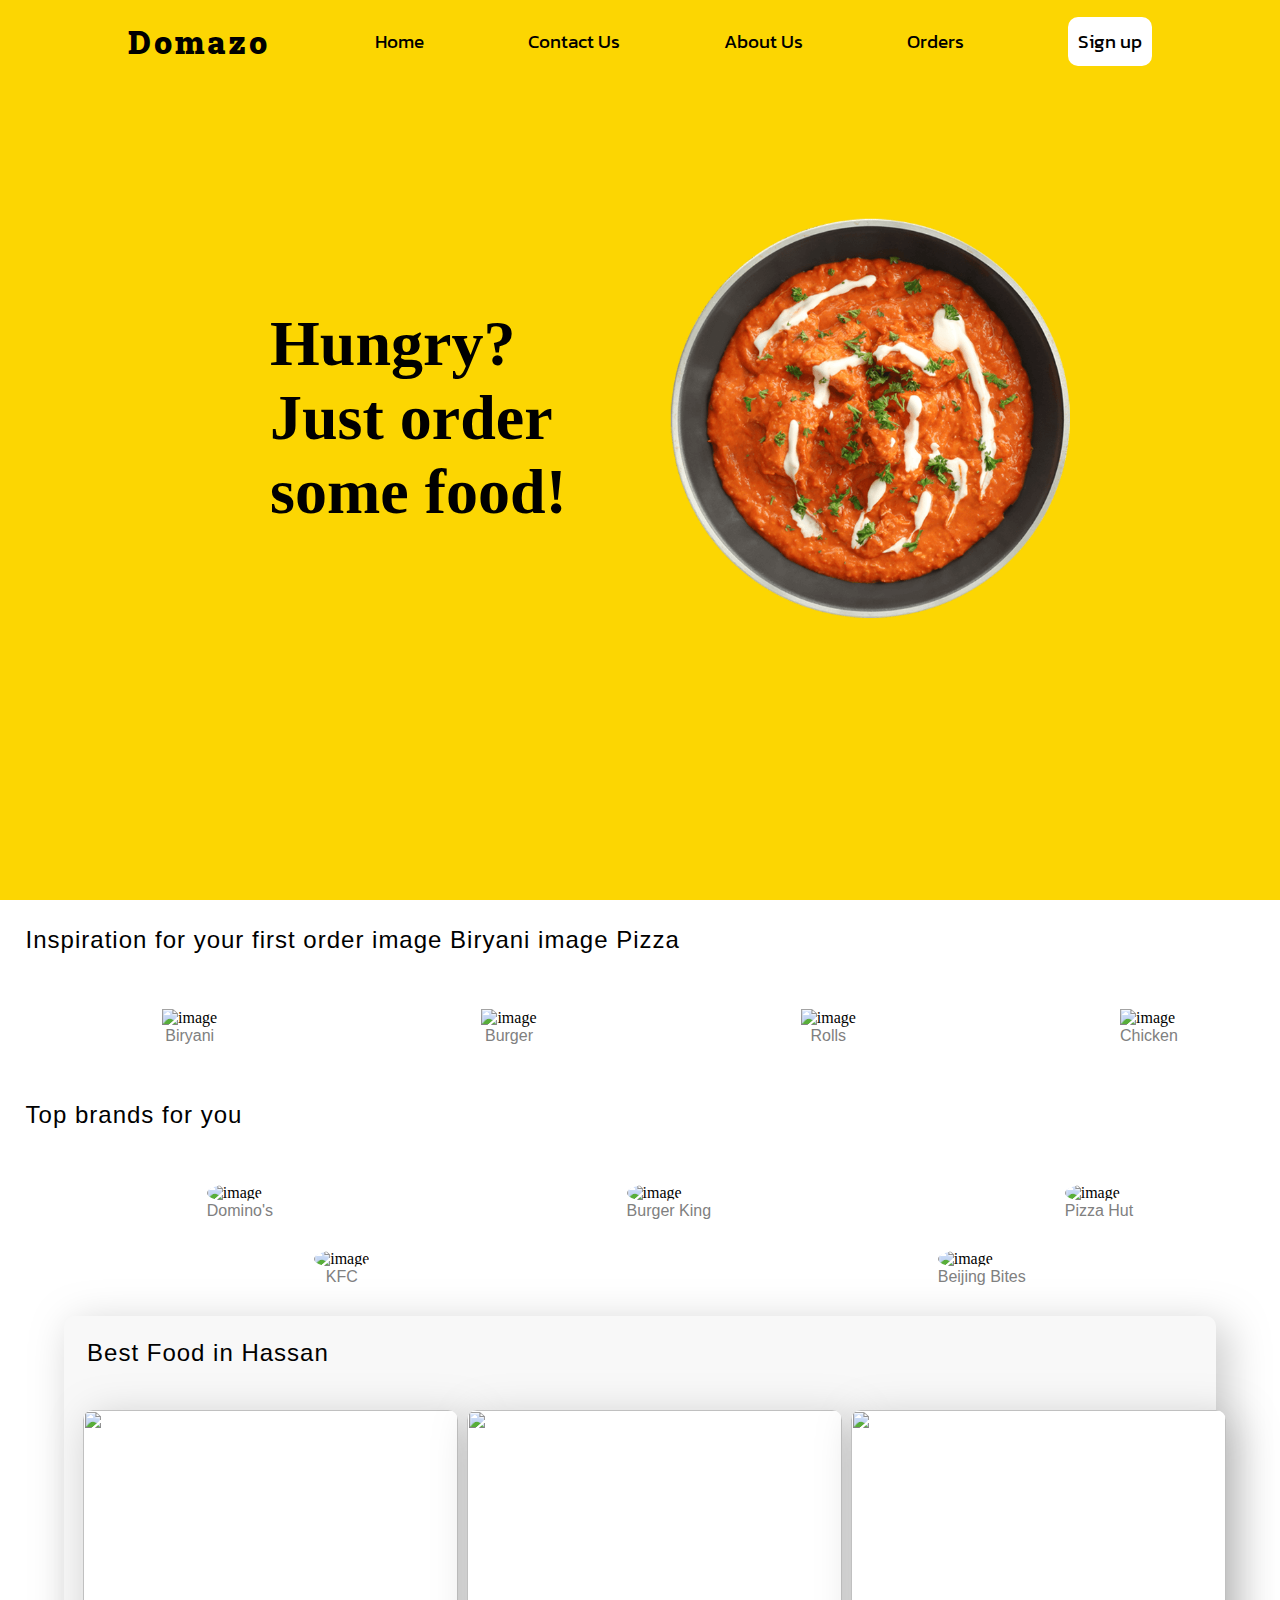
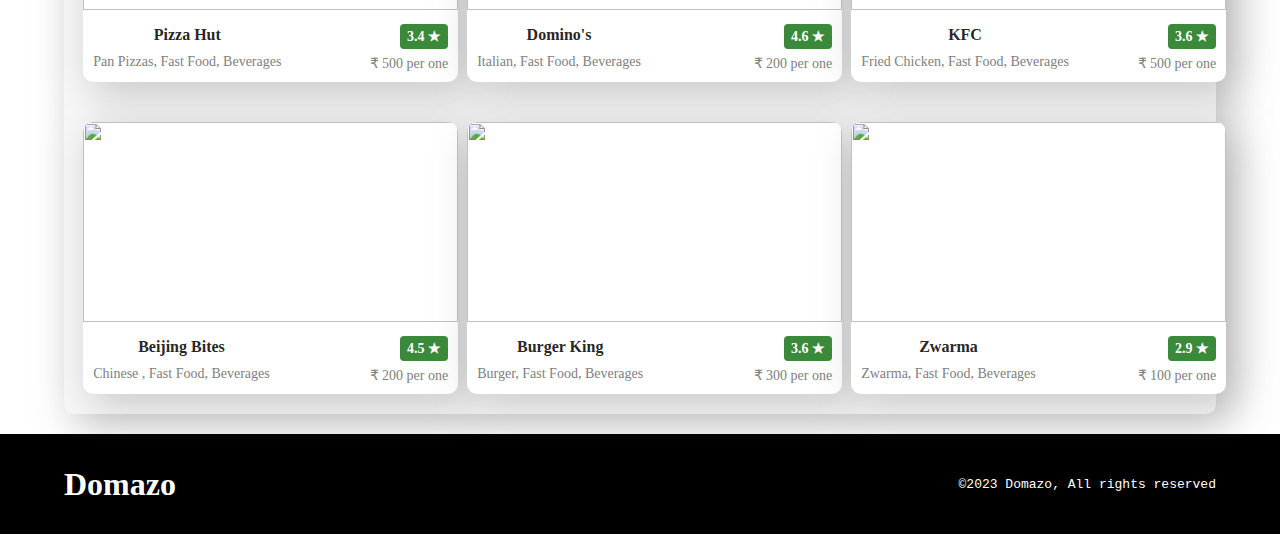
==== index.html @ ec8842e5 "first commit" ====
<!DOCTYPE html>
<html lang="en">
  <head>
    <meta charset="UTF-8" />
    <meta name="viewport" content="width=device-width, initial-scale=1.0" />
    <title>Document</title>
    <link rel="stylesheet" href="styles.css" />
    <link
      rel="stylesheet"
      href="https://cdnjs.cloudflare.com/ajax/libs/font-awesome/6.4.2/css/all.min.css"
      integrity="sha512-z3gLpd7yknf1YoNbCzqRKc4qyor8gaKU1qmn+CShxbuBusANI9QpRohGBreCFkKxLhei6S9CQXFEbbKuqLg0DA=="
      crossorigin="anonymous"
      referrerpolicy="no-referrer"
    />
  </head>

  <body>
    <div class="no-use">
      <header id="home">
        <h1><a href="#home">Domazo</a></h1>
        <nav class="nav">
          <ul>
            <li><a href="#">Home</a></li>
            <li><a href="#">Contact Us</a></li>
            <li><a href="#">About Us</a></li>
            <li><a href="#">Orders</a></li>
            <li><a class="home-singUp" href="./signup.html">Sign up</a></li>
          </ul>
        </nav>
      </header>
      <div class="butter">
        <div class="cover-text"><h1>Hungry? Just order some food!</h1></div>
        <img src="./images/butter.png" alt="" />
      </div>
    </div>
    <!-- -----------------------------foods------------------------- -->

    <div class="food-types-heading">
      <h3>Inspiration for your first order image Biryani image Pizza</h3>
    </div>
    <div class="food-types">
      <!-- ------------------------->
      <div class="food-types-img">
        <img
          alt="image"
          src="https://b.zmtcdn.com/data/dish_images/d19a31d42d5913ff129cafd7cec772f81639737697.png"
        />
        <p class="food-name">Biryani</p>
      </div>
      <!-- ------------------------- -->
      <!-- ------------------------->
      <div class="food-types-img">
        <img
          alt="image"
          src="https://b.zmtcdn.com/data/dish_images/ccb7dc2ba2b054419f805da7f05704471634886169.png"
        />
        <p class="food-name">Burger</p>
      </div>
      <!-- ------------------------- -->
      <!-- ------------------------->
      <div class="food-types-img">
        <img
          alt="image"
          src="https://b.zmtcdn.com/data/dish_images/c2f22c42f7ba90d81440a88449f4e5891634806087.png"
        />
        <p class="food-name">Rolls</p>
      </div>
      <!-- ------------------------- -->
      <!-- ------------------------->
      <div class="food-types-img">
        <img
          alt="image"
          src="https://b.zmtcdn.com/data/dish_images/197987b7ebcd1ee08f8c25ea4e77e20f1634731334.png"
        />
        <p class="food-name">Chicken</p>
      </div>
      <!-- ------------------------- -->
    </div>
    <!-- ------------------------------------------------------ -->
    <!-- ------------------------------------------------------ -->
    <div class="food-types-heading">
      <h3>Top brands for you</h3>
    </div>
    <div class="food-brands">
      <div class="food-brand-types">
        <!-- ------------------------->
        <div class="food-brand-img">
          <img
            alt="image"
            src="https://b.zmtcdn.com/data/brand_creatives/logos/1a985408ca7ad8fd097f2c47db9c5cb6_1611252640.png?output-format=webp"
          />
          <p class="brand">Domino's</p>
        </div>
      </div>
      <div class="food-brand-types">
        <!-- ------------------------->
        <div class="food-brand-img">
          <img
            alt="image"
            src="https://b.zmtcdn.com/data/brand_creatives/logos/6a11fd0f30c9fd9ceaff2f5b21f61d23_1617187803.png?output-format=webp"
          />
          <p class="brand">Burger King</p>
        </div>
      </div>
      <div class="food-brand-types">
        <!-- ------------------------->
        <div class="food-brand-img">
          <img
            alt="image"
            src="https://b.zmtcdn.com/data/brand_creatives/logos/0b29d747e59e3733bd194c73529d36d7_1629461595.png?output-format=webp"
          />
          <p class="brand">Pizza Hut</p>
        </div>
      </div>
    </div>
    <div class="food-brands">
      <div class="food-brand-types">
        <!-- ------------------------->
        <div class="food-brand-img">
          <img
            alt="image"
            src="https://b.zmtcdn.com/data/brand_creatives/logos/80c09d718acddee05a655eb378bb442f_1617875219.png?output-format=webp"
          />
          <p class="brand">KFC</p>
        </div>
      </div>
      <div class="food-brand-types">
        <!-- ------------------------->
        <div class="food-brand-img">
          <img alt="image" src="https://beijingbites.com/image/logo.png" />
          <p class="brand">Beijing Bites</p>
        </div>
      </div>
    </div>
    <!-- ------------------------------------------------------ -->
    <div class="res-cards">
      <div class="res-heading"><h3>Best Food in Hassan</h3></div>
      <div class="res-card">
        <!-- -------------------------------------------- -->
        <div class="cards-container">
          <div class="card">
            <div class="card-media">
              <img
                src="https://b.zmtcdn.com/data/pictures/chains/6/65456/4f4440d6f4e39151f92a850c27ac13f7.jpg?fit=around|300:273&crop=300:273;*,*"
                alt=""
              />
            </div>
            <div class="card-description">
              <div class="about-place">
                <div class="place">
                  <p class="place-name">Pizza Hut</p>
                  <p class="place-speciality">
                    Pan Pizzas, Fast Food, Beverages
                  </p>
                </div>
                <div class="place-review">
                  <p class="rating">3.4 ★</p>
                  <p class="per-person">₹ 500 per one</p>
                </div>
              </div>
            </div>
          </div>
        </div>
        <!-- -------------------------------------------- -->
        <!-- -------------------------------------------- -->
        <div class="cards-container">
          <div class="card">
            <div class="card-media">
              <img
                src="https://images.unsplash.com/photo-1615719413546-198b25453f85?crop=entropy&cs=srgb&fm=jpg&ixid=MnwxNDU4OXwwfDF8cmFuZG9tfHx8fHx8fHx8MTYzMDQwMjkwNA&ixlib=rb-1.2.1&q=85"
                alt=""
              />
            </div>
            <div class="card-description">
              <div class="about-place">
                <div class="place">
                  <p class="place-name">Domino's</p>
                  <p class="place-speciality">Italian, Fast Food, Beverages</p>
                </div>
                <div class="place-review">
                  <p class="rating">4.6 ★</p>
                  <p class="per-person">₹ 200 per one</p>
                </div>
              </div>
            </div>
          </div>
        </div>
        <!-- -------------------------------------------- -->
        <!-- -------------------------------------------- -->
        <div class="cards-container">
          <div class="card">
            <div class="card-media">
              <img
                src="https://b.zmtcdn.com/data/pictures/chains/9/65279/52b42b0206d1989d5e89c0b854fa8183_featured_v2.jpg?fit=around|771.75:416.25&crop=771.75:416.25;*,*"
                alt=""
              />
            </div>
            <div class="card-description">
              <div class="about-place">
                <div class="place">
                  <p class="place-name">KFC</p>
                  <p class="place-speciality">
                    Fried Chicken, Fast Food, Beverages
                  </p>
                </div>
                <div class="place-review">
                  <p class="rating">3.6 ★</p>
                  <p class="per-person">₹ 500 per one</p>
                </div>
              </div>
            </div>
          </div>
        </div>
        <!-- -------------------------------------------- -->
        <!-- -------------------------------------------- -->
        <div class="cards-container">
          <div class="card">
            <div class="card-media">
              <img
                src="https://beijingbites.com/Old%20Websote%20images/Old%20Websote%20images/beijing_bites_fe1_PRAWNS_NOODLES.jpg"
                alt=""
              />
            </div>
            <div class="card-description">
              <div class="about-place">
                <div class="place">
                  <p class="place-name">Beijing Bites</p>
                  <p class="place-speciality">Chinese , Fast Food, Beverages</p>
                </div>
                <div class="place-review">
                  <p class="rating">4.5 ★</p>
                  <p class="per-person">₹ 200 per one</p>
                </div>
              </div>
            </div>
          </div>
        </div>
        <!-- -------------------------------------------- -->
        <!-- -------------------------------------------- -->
        <div class="cards-container">
          <div class="card">
            <div class="card-media">
              <img
                src="https://b.zmtcdn.com/data/pictures/chains/0/18225860/7c8d1e6d9612e5bee0d54a39188e95a4.jpg?fit=around|771.75:416.25&crop=771.75:416.25;*,*"
                alt=""
              />
            </div>
            <div class="card-description">
              <div class="about-place">
                <div class="place">
                  <p class="place-name">Burger King</p>
                  <p class="place-speciality">Burger, Fast Food, Beverages</p>
                </div>
                <div class="place-review">
                  <p class="rating">3.6 ★</p>
                  <p class="per-person">₹ 300 per one</p>
                </div>
              </div>
            </div>
          </div>
        </div>
        <!-- -------------------------------------------- -->
        <!-- -------------------------------------------- -->
        <div class="cards-container">
          <div class="card">
            <div class="card-media">
              <img
                src="https://b.zmtcdn.com/data/pictures/chains/3/18528753/ff00d1f16f23bdf6e0378bec29da7573_o2_featured_v2.jpg"
                alt=""
              />
            </div>
            <div class="card-description">
              <div class="about-place">
                <div class="place">
                  <p class="place-name">Zwarma</p>
                  <p class="place-speciality">Zwarma, Fast Food, Beverages</p>
                </div>
                <div class="place-review">
                  <p class="rating">2.9 ★</p>
                  <p class="per-person">₹ 100 per one</p>
                </div>
              </div>
            </div>
          </div>
        </div>
        <!-- -------------------------------------------- -->
      </div>
    </div>
    <footer>
      <h1><a href="#home">Domazo</a></h1>

      <ul class="social-media">
        <li>
          <a href="#" target="_blank" rel="noopener noreferrer"
            ><i class="fa-brands fa-instagram"></i
          ></a>
        </li>
        <li>
          <a href="#" target="_blank" rel="noopener noreferrer"
            ><i class="fa-brands fa-facebook"></i
          ></a>
        </li>
        <li>
          <a href="#" target="_blank" rel="noopener noreferrer"
            ><i class="fa-brands fa-x-twitter"></i
          ></a>
        </li>
      </ul>
      <pre>©2023 Domazo, All rights reserved</pre>
    </footer>
  </body>
</html>
---- styles.css ----
@import url("https://fonts.googleapis.com/css2?family=Kanit:wght@300&family=Roboto+Slab:wght@600&display=swap");

* {
  margin: 0px;
  list-style: none;
  padding: 0px;
}
body {
  overflow-x: hidden;
}
a {
  text-decoration: none;
  color: inherit;
}
.no-use {
  background-color: #fcd602;
  height: 100vh;
}

header {
  display: flex;
  justify-content: space-between;
  align-items: center;
  padding: 20px 10%;
}
nav li {
  display: inline-block;
  align-items: center;
}
nav li a {
  margin-left: 100px;
  font-size: 1.2rem;
  font-family: "Kanit", sans-serif;
}
header h1 a {
  font-family: "Roboto Slab", serif;
  font-size: 2rem;
  letter-spacing: 3px;
  font-weight: 900;
}
.home-singUp {
  background-color: white;
  padding: 10px;
  border-radius: 10px;
}
.nav a:hover {
  color: #f67a1f;
}

.butter {
  display: flex;
  justify-content: center;
  align-items: center;
  margin-top: 15vh;
  margin-left: 30vh;
  height: fit-content;
  width: fit-content;
}
.butter img {
  margin-left: 10%;
  height: 400px;
  width: 400px;
}

.cover-text {
  width: 400px;
}
.cover-text h1 {
  font-size: 4rem;
}

footer {
  display: flex;
  width: 100%;
  height: 100px;
  background-color: black;
  color: white;
  justify-content: space-between;
  align-items: center;
  padding: 20px 5%;
  box-sizing: border-box;
}

.social-media li {
  display: inline-block;
  margin-left: 50px;
  font-size: 1.5rem;
}
/* --restaurant-------------------------- */

.cards-container {
  width: 30%;
  margin: 20px auto;
}
.res-cards {
  background-color: #f8f8f8;
  height: auto;
  width: 90%;
  margin: auto;
  box-shadow: 10px 10px 40px 2px rgba(128, 128, 128, 0.4);
  border-radius: 10px;
}
.res-card {
  display: flex;
  flex-wrap: wrap;
  margin-bottom: 20px;
}
.card {
  background: #fff;
  box-shadow: 10px 10px 40px 2px rgba(128, 128, 128, 0.4);
  display: inline-block;
  width: 375px;
  border-radius: 10px;
}
.card-media img {
  height: 200px;
  width: 100%;
  object-fit: cover;
  border-radius: 10px 10px 0 0;
}

.card-description {
  padding: 10px;
}

.about-place {
  display: flex;
  justify-content: space-between;
  align-items: center;
}

.place-name {
  font-weight: 600;
  padding-bottom: 10px;
  color: rgba(0, 0, 0, 0.87);
}

.place-speciality,
.per-person {
  font-size: 14px;
  color: grey;
}

.rating {
  font-size: 14px;
  line-height: 1.5;
  font-family: "Segoe UI", Tahoma;
  border-radius: 4px;
  background: #0a6d0acc;
  color: #fff;
  font-weight: 700;
  text-align: center;
  padding: 2px 0;
  margin: 0 0 6px 30px;
}

.food-types-heading h3,
.res-heading h3,
.food-brand h3 {
  font-family: Okra, Helvetica, sans-serif;
  font-weight: 500;
  letter-spacing: 1px;
  font-size: 1.5rem;
  padding: 2%;
}

.food-types {
  height: auto;
  width: 100%;
  display: flex;
  margin: 30px;
  justify-content: space-around;
}
.food-types-img img {
  width: 150px;
  height: 150px;
}
.food-name {
  text-align: center;
  font-family: Okra, Helvetica, sans-serif;
  font-weight: 500;
  color: grey;
}
/* brands */
.food-brands {
  height: auto;
  width: 100%;
  display: flex;
  margin: 30px;
  justify-content: space-around;
}
.food-brand-img img {
  width: 150px;
  height: 150px;
  border-radius: 100%;
}
.brand {
  text-align: center;
  font-family: Okra, Helvetica, sans-serif;
  font-weight: 500;
  color: grey;
}

.log-bg-img {
  height: 100vh;
  background: url("https://images.unsplash.com/photo-1490818387583-1baba5e638af?q=80&w=1632&auto=format&fit=crop&ixlib=rb-4.0.3&ixid=M3wxMjA3fDB8MHxwaG90by1wYWdlfHx8fGVufDB8fHx8fA%3D%3D");
  background-repeat: no-repeat;
  background-size: cover;
  background-position: center;
}
.sign-bg-img {
  height: 100vh;
  background: url("https://images.unsplash.com/photo-1494859802809-d069c3b71a8a?q=80&w=1740&auto=format&fit=crop&ixlib=rb-4.0.3&ixid=M3wxMjA3fDB8MHxwaG90by1wYWdlfHx8fGVufDB8fHx8fA%3D%3D");
  background-repeat: no-repeat;
  background-size: cover;
  background-position: center;
}

.wrapper {
  height: 100vh;
  display: flex;
  justify-content: center;
  align-items: center;
}
.outside-sign-form form {
  height: 600px;
  width: 500px;
  display: flex;
  flex-direction: column;
  align-items: center;
  background-color: #a9ce05;
  padding: 30px;
  border-radius: 20px;
  position: absolute;
  top: 7%;
  left: 10%;
}
.outside-form form {
  height: 500px;
  width: 500px;
  display: flex;
  flex-direction: column;
  align-items: center;
  background-color: #fbcc8a;
  padding: 30px;
  border-radius: 20px;
  position: absolute;
  top: 15%;
  right: 15%;
}
.inside-form h3 {
  text-align: center;
}

.outside-form * {
  padding: 15px;
  border: 0;
  border-radius: 5px;
}
.outside-sign-form * {
  padding: 12px;
  border: 0;
  border-radius: 5px;
}

.inside-form .input-name,
.input-pass {
  width: 100%;
}

.input-box label {
  padding: 0px;
}
.agree {
  display: flex;
  align-items: center;
  width: 80%;
  justify-content: flex-start;
  padding-left: 20px;
  padding-top: 1px;
}

.log-in {
  background-color: #f67f9d;
  font-size: 1.1rem;
}
.sign-in {
  background-color: #c2337d;
  font-size: 1.1rem;
}
.btn {
  text-align: center;
  margin-left: 20px;
}
p {
  text-align: center;
  font-size: 1rem;
}
.have-acc a {
  padding: 0px;
  color: #ffe62c;
}
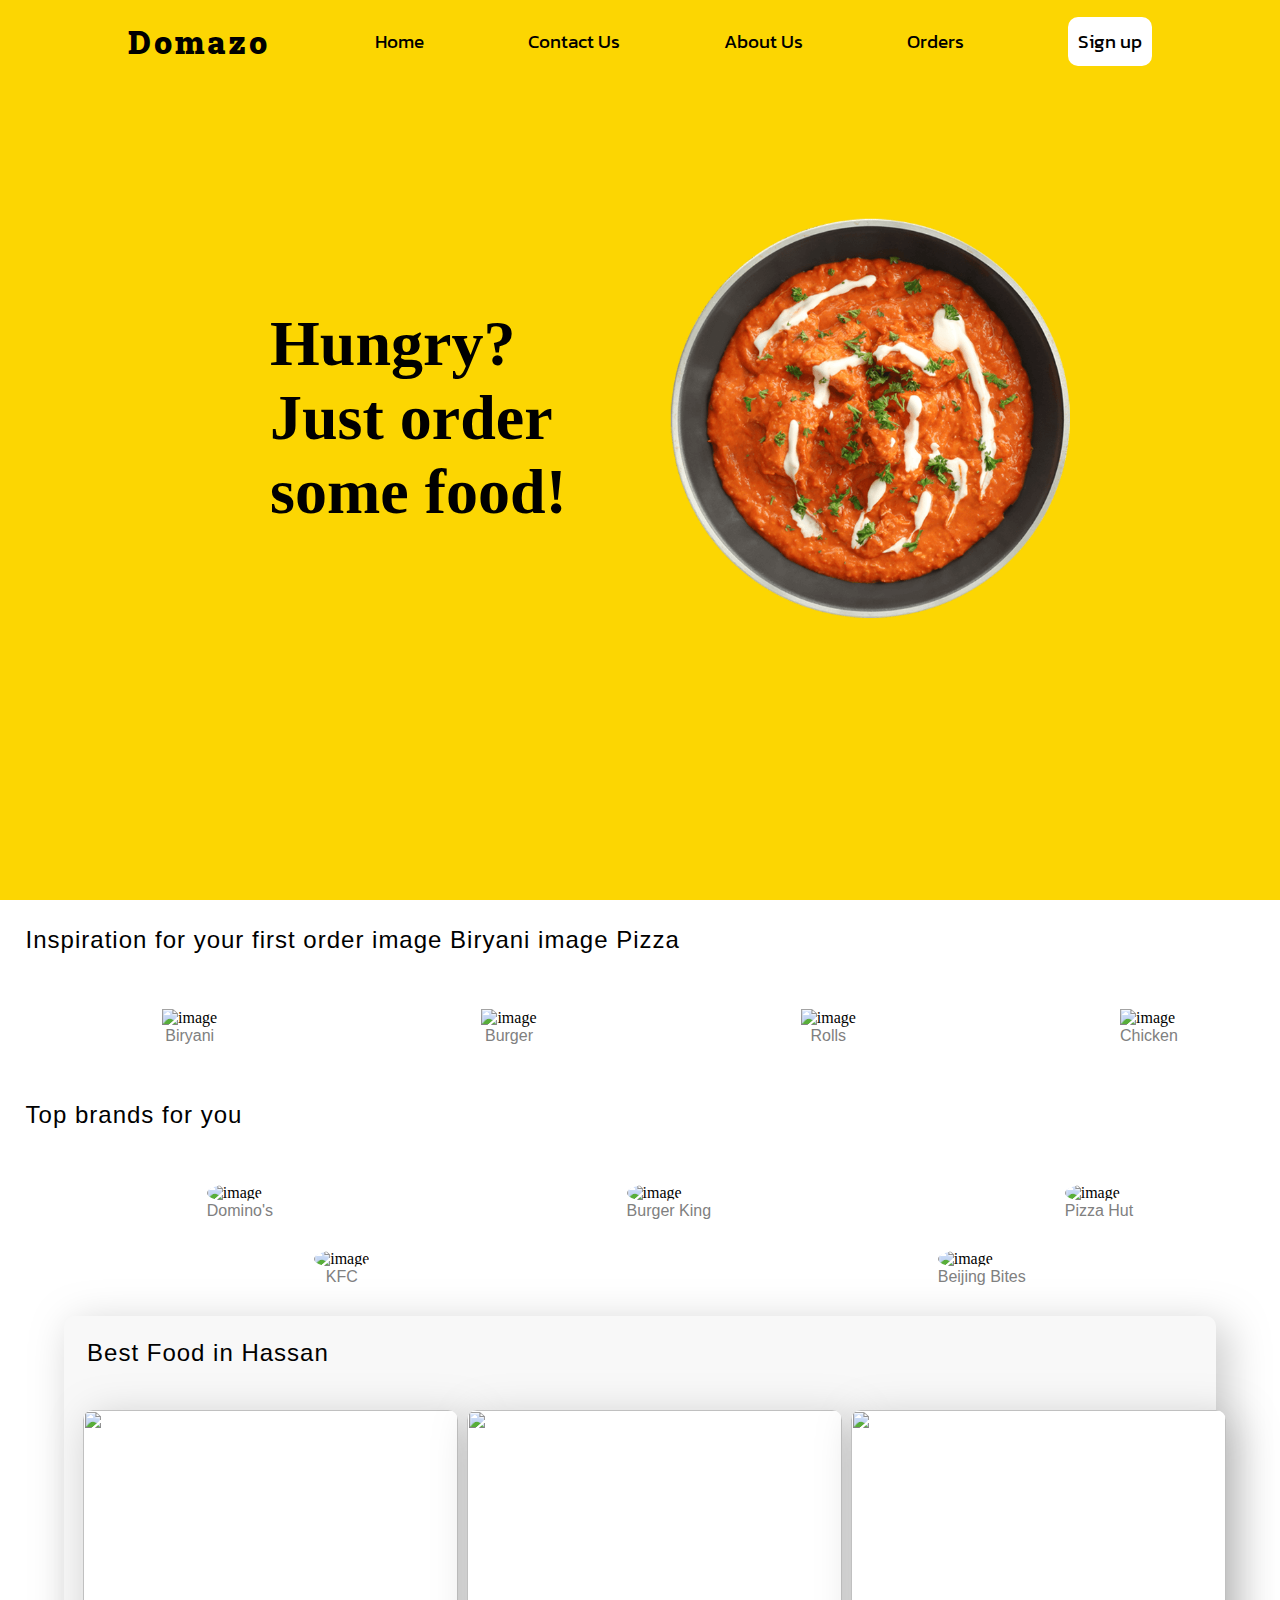
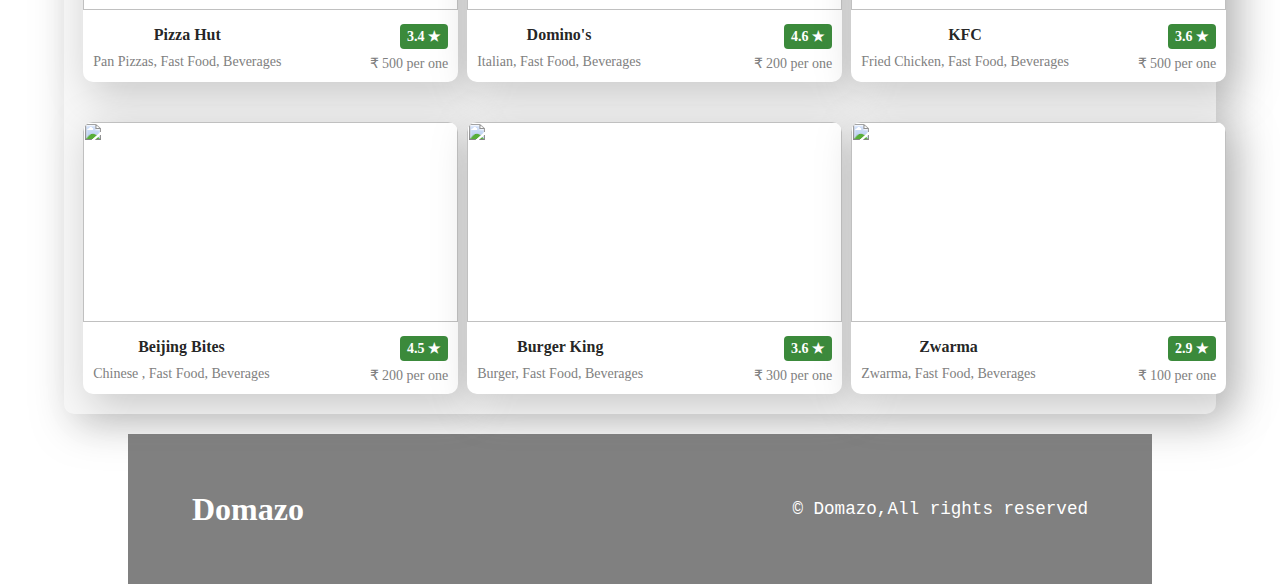
==== commit 0ae58e0e: "." ====
--- a/index.html
+++ b/index.html
@@ -306,7 +306,7 @@
           ></a>
         </li>
       </ul>
-      <pre>©2023 Domazo, All rights reserved</pre>
+      <pre>© Domazo,All rights reserved</pre>
     </footer>
   </body>
 </html>
--- a/styles.css
+++ b/styles.css
@@ -71,16 +71,19 @@
 
 footer {
   display: flex;
-  width: 100%;
-  height: 100px;
-  background-color: black;
+  width: 80%;
+  height: 150px;
+  background-color: gray;
   color: white;
   justify-content: space-between;
   align-items: center;
   padding: 20px 5%;
   box-sizing: border-box;
-}
-
+  margin: auto;
+}
+pre {
+  font-size: 1.1rem;
+}
 .social-media li {
   display: inline-block;
   margin-left: 50px;
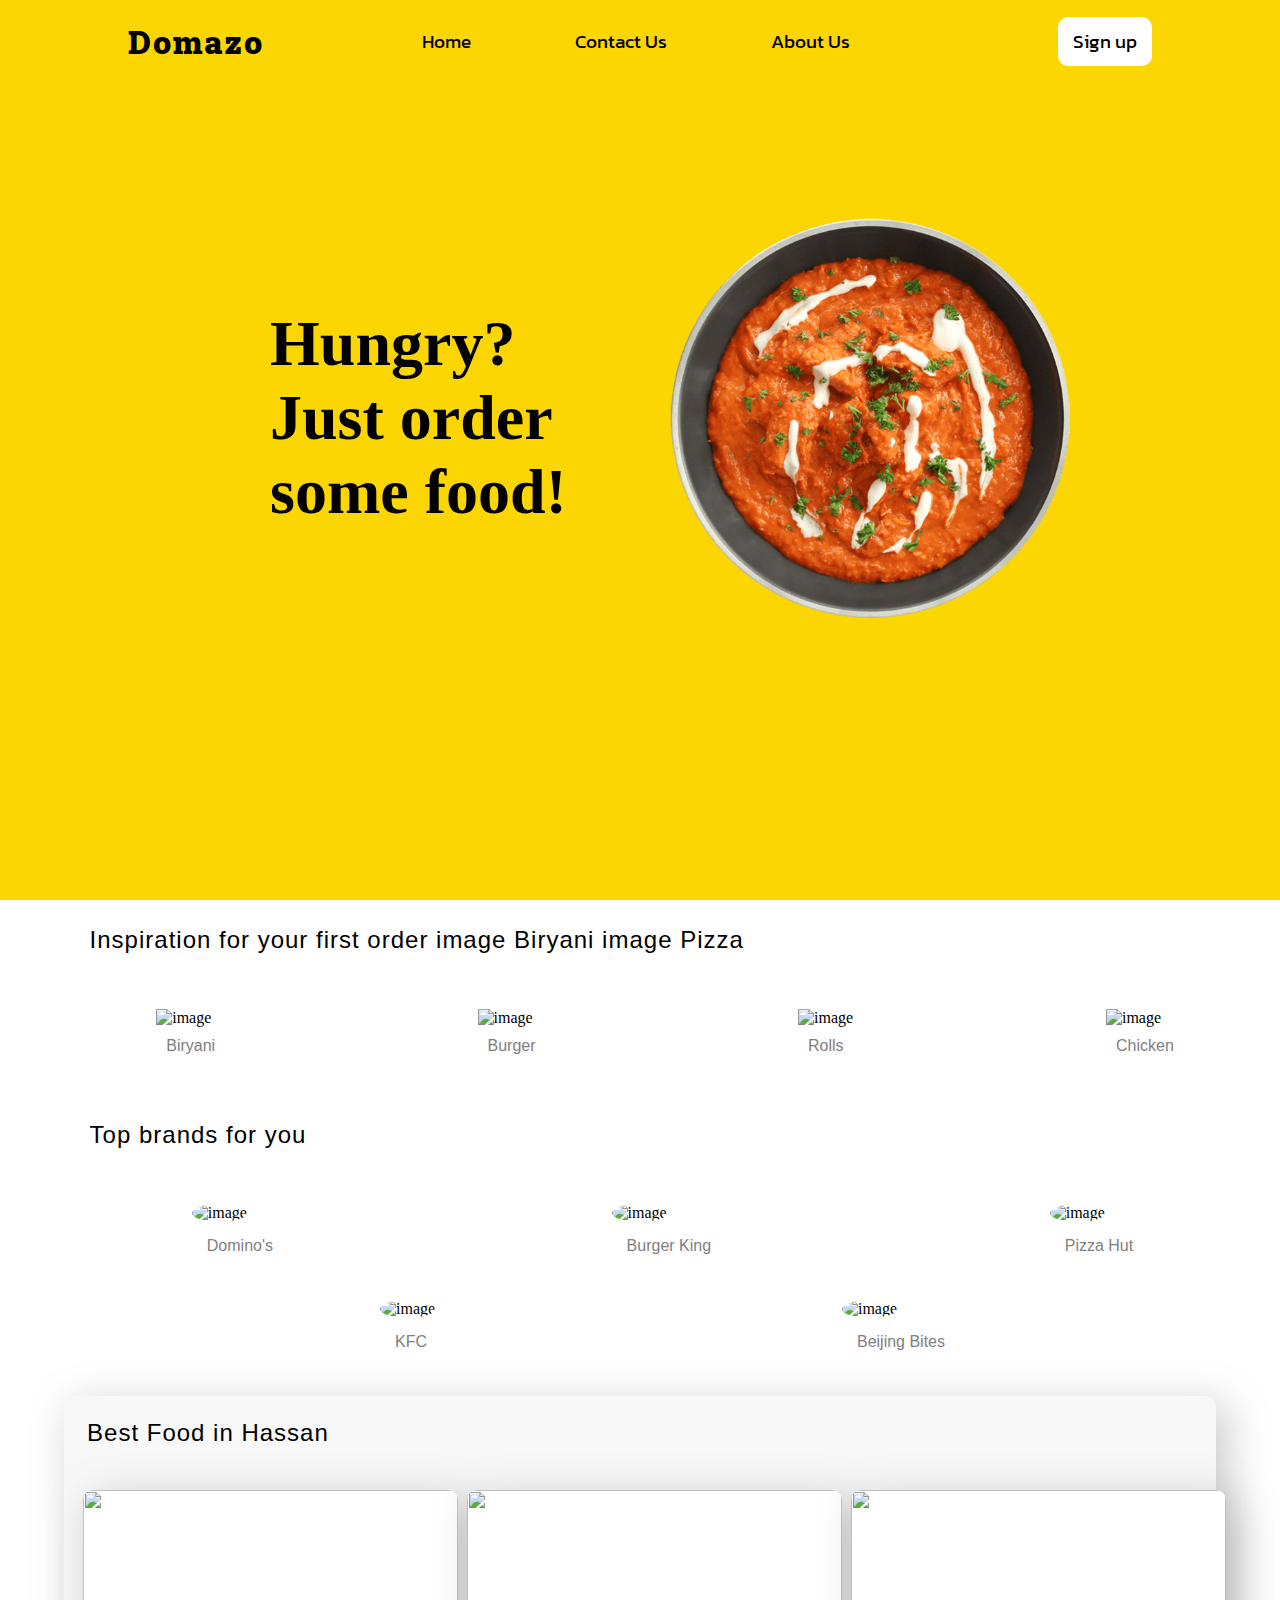
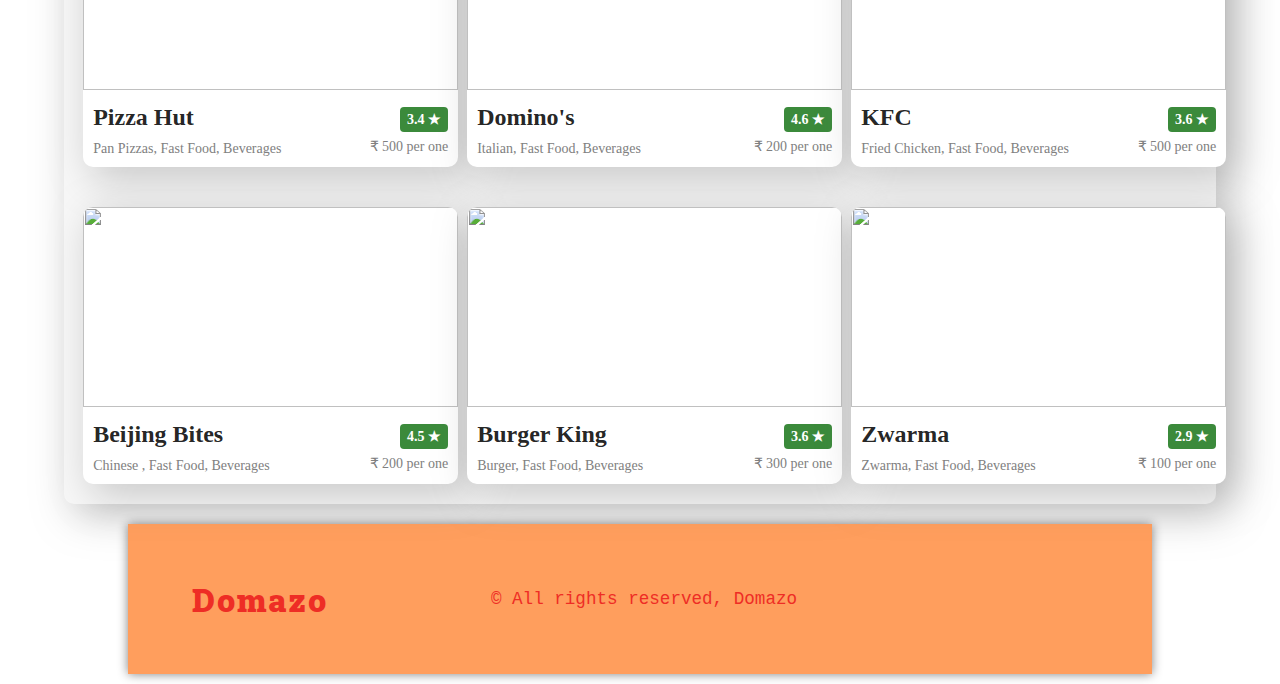
==== commit 162251a1: "." ====
--- a/index.html
+++ b/index.html
@@ -23,7 +23,14 @@
             <li><a href="#">Home</a></li>
             <li><a href="#">Contact Us</a></li>
             <li><a href="#">About Us</a></li>
-            <li><a href="#">Orders</a></li>
+            <li>
+              <a href="#"
+                ><i
+                  class="fa-solid fa-cart-shopping fa-bounce"
+                  style="color: #000000"
+                ></i
+              ></a>
+            </li>
             <li><a class="home-singUp" href="./signup.html">Sign up</a></li>
           </ul>
         </nav>
@@ -85,50 +92,60 @@
       <div class="food-brand-types">
         <!-- ------------------------->
         <div class="food-brand-img">
-          <img
-            alt="image"
-            src="https://b.zmtcdn.com/data/brand_creatives/logos/1a985408ca7ad8fd097f2c47db9c5cb6_1611252640.png?output-format=webp"
-          />
-          <p class="brand">Domino's</p>
+          <a href="https://www.dominos.co.in/" target="_blank">
+            <img
+              alt="image"
+              src="https://b.zmtcdn.com/data/brand_creatives/logos/1a985408ca7ad8fd097f2c47db9c5cb6_1611252640.png?output-format=webp"
+            />
+            <p class="brand">Domino's</p></a
+          >
         </div>
       </div>
       <div class="food-brand-types">
         <!-- ------------------------->
         <div class="food-brand-img">
-          <img
-            alt="image"
-            src="https://b.zmtcdn.com/data/brand_creatives/logos/6a11fd0f30c9fd9ceaff2f5b21f61d23_1617187803.png?output-format=webp"
-          />
-          <p class="brand">Burger King</p>
+          <a href="https://www.burgerking.in/" target="_blank">
+            <img
+              alt="image"
+              src="https://b.zmtcdn.com/data/brand_creatives/logos/6a11fd0f30c9fd9ceaff2f5b21f61d23_1617187803.png?output-format=webp"
+            />
+            <p class="brand">Burger King</p></a
+          >
         </div>
       </div>
       <div class="food-brand-types">
         <!-- ------------------------->
         <div class="food-brand-img">
-          <img
-            alt="image"
-            src="https://b.zmtcdn.com/data/brand_creatives/logos/0b29d747e59e3733bd194c73529d36d7_1629461595.png?output-format=webp"
-          />
-          <p class="brand">Pizza Hut</p>
+          <a href="https://www.pizzahut.co.in/" target="_blank">
+            <img
+              alt="image"
+              src="https://b.zmtcdn.com/data/brand_creatives/logos/0b29d747e59e3733bd194c73529d36d7_1629461595.png?output-format=webp"
+            />
+            <p class="brand">Pizza Hut</p></a
+          >
         </div>
       </div>
     </div>
     <div class="food-brands">
       <div class="food-brand-types">
         <!-- ------------------------->
-        <div class="food-brand-img">
-          <img
-            alt="image"
-            src="https://b.zmtcdn.com/data/brand_creatives/logos/80c09d718acddee05a655eb378bb442f_1617875219.png?output-format=webp"
-          />
-          <p class="brand">KFC</p>
-        </div>
-      </div>
-      <div class="food-brand-types">
-        <!-- ------------------------->
-        <div class="food-brand-img">
-          <img alt="image" src="https://beijingbites.com/image/logo.png" />
-          <p class="brand">Beijing Bites</p>
+        <div class="food-brand-img" style="margin-left: 150px">
+          <a href="https://online.kfc.co.in/" target="_blank">
+            <img
+              alt="image"
+              src="https://b.zmtcdn.com/data/brand_creatives/logos/80c09d718acddee05a655eb378bb442f_1617875219.png?output-format=webp"
+            />
+            <p class="brand">KFC</p></a
+          >
+        </div>
+      </div>
+      <div class="food-brand-types">
+        <!-- ------------------------->
+        <div class="food-brand-img" style="margin-right: 150px">
+          <a href="https://beijingbites.com/" target="_blank">
+            <img alt="image" src="https://beijingbites.com/image/logo.png" />
+            <p class="brand">Beijing Bites</p></a
+          >
         </div>
       </div>
     </div>
@@ -287,7 +304,8 @@
       </div>
     </div>
     <footer>
-      <h1><a href="#home">Domazo</a></h1>
+      <h1 class="footer-logo"><a href="#home">Domazo</a></h1>
+      <pre>© All rights reserved, Domazo</pre>
 
       <ul class="social-media">
         <li>
@@ -306,7 +324,6 @@
           ></a>
         </li>
       </ul>
-      <pre>© Domazo,All rights reserved</pre>
     </footer>
   </body>
 </html>
--- a/styles.css
+++ b/styles.css
@@ -35,13 +35,17 @@
 header h1 a {
   font-family: "Roboto Slab", serif;
   font-size: 2rem;
-  letter-spacing: 3px;
+  letter-spacing: 2px;
   font-weight: 900;
 }
+
 .home-singUp {
   background-color: white;
-  padding: 10px;
+  padding: 10px 15px;
   border-radius: 10px;
+}
+.home-singUp:hover {
+  box-shadow: 5px 5px 10px grey;
 }
 .nav a:hover {
   color: #f67a1f;
@@ -60,8 +64,17 @@
   margin-left: 10%;
   height: 400px;
   width: 400px;
-}
-
+  animation: spin 40s linear infinite;
+}
+
+@keyframes spin {
+  0% {
+    transform: rotate(0deg);
+  }
+  100% {
+    transform: rotate(360deg);
+  }
+}
 .cover-text {
   width: 400px;
 }
@@ -73,20 +86,30 @@
   display: flex;
   width: 80%;
   height: 150px;
-  background-color: gray;
-  color: white;
+  background-color: #ff9e5d;
   justify-content: space-between;
   align-items: center;
   padding: 20px 5%;
   box-sizing: border-box;
-  margin: auto;
+  margin: 10px auto;
+
+  color: #ee2d25;
+  box-shadow: 0px 0px 10px grey;
+}
+.footer-logo {
+  font-family: "Roboto Slab", serif;
+  font-size: 2rem;
+  letter-spacing: 2px;
+  font-weight: 900;
 }
 pre {
   font-size: 1.1rem;
 }
+
 .social-media li {
   display: inline-block;
-  margin-left: 50px;
+  /* margin-left: 50px; */
+  padding: 20px;
   font-size: 1.5rem;
 }
 /* --restaurant-------------------------- */
@@ -95,6 +118,14 @@
   width: 30%;
   margin: 20px auto;
 }
+
+.res-cards:hover {
+  box-shadow: 0px 0px 20px grey;
+}
+.card:hover {
+  box-shadow: 10px 10px 10px 2px grey;
+}
+
 .res-cards {
   background-color: #f8f8f8;
   height: auto;
@@ -133,6 +164,7 @@
 }
 
 .place-name {
+  font-size: 1.5rem;
   font-weight: 600;
   padding-bottom: 10px;
   color: rgba(0, 0, 0, 0.87);
@@ -156,6 +188,10 @@
   padding: 2px 0;
   margin: 0 0 6px 30px;
 }
+.food-types-heading h3,
+.food-brand h3 {
+  margin: 0px 5%;
+}
 
 .food-types-heading h3,
 .res-heading h3,
@@ -174,6 +210,7 @@
   margin: 30px;
   justify-content: space-around;
 }
+
 .food-types-img img {
   width: 150px;
   height: 150px;
@@ -183,6 +220,7 @@
   font-family: Okra, Helvetica, sans-serif;
   font-weight: 500;
   color: grey;
+  padding: 10px;
 }
 /* brands */
 .food-brands {
@@ -202,6 +240,7 @@
   font-family: Okra, Helvetica, sans-serif;
   font-weight: 500;
   color: grey;
+  padding: 15px;
 }
 
 .log-bg-img {
@@ -219,12 +258,6 @@
   background-position: center;
 }
 
-.wrapper {
-  height: 100vh;
-  display: flex;
-  justify-content: center;
-  align-items: center;
-}
 .outside-sign-form form {
   height: 600px;
   width: 500px;
@@ -235,7 +268,7 @@
   padding: 30px;
   border-radius: 20px;
   position: absolute;
-  top: 7%;
+  top: 3%;
   left: 10%;
 }
 .outside-form form {
@@ -248,7 +281,7 @@
   padding: 30px;
   border-radius: 20px;
   position: absolute;
-  top: 15%;
+  top: 10%;
   right: 15%;
 }
 .inside-form h3 {
@@ -293,13 +326,22 @@
 }
 .btn {
   text-align: center;
-  margin-left: 20px;
-}
-p {
+}
+.have-acc {
+  text-align: center;
+  font-size: 1rem;
+}
+.dont-acc {
   text-align: center;
   font-size: 1rem;
 }
 .have-acc a {
   padding: 0px;
   color: #ffe62c;
-}
+  font-weight: bold;
+}
+.dont-acc a {
+  padding: 0px;
+  color: rgb(254, 61, 54);
+  font-weight: bold;
+}
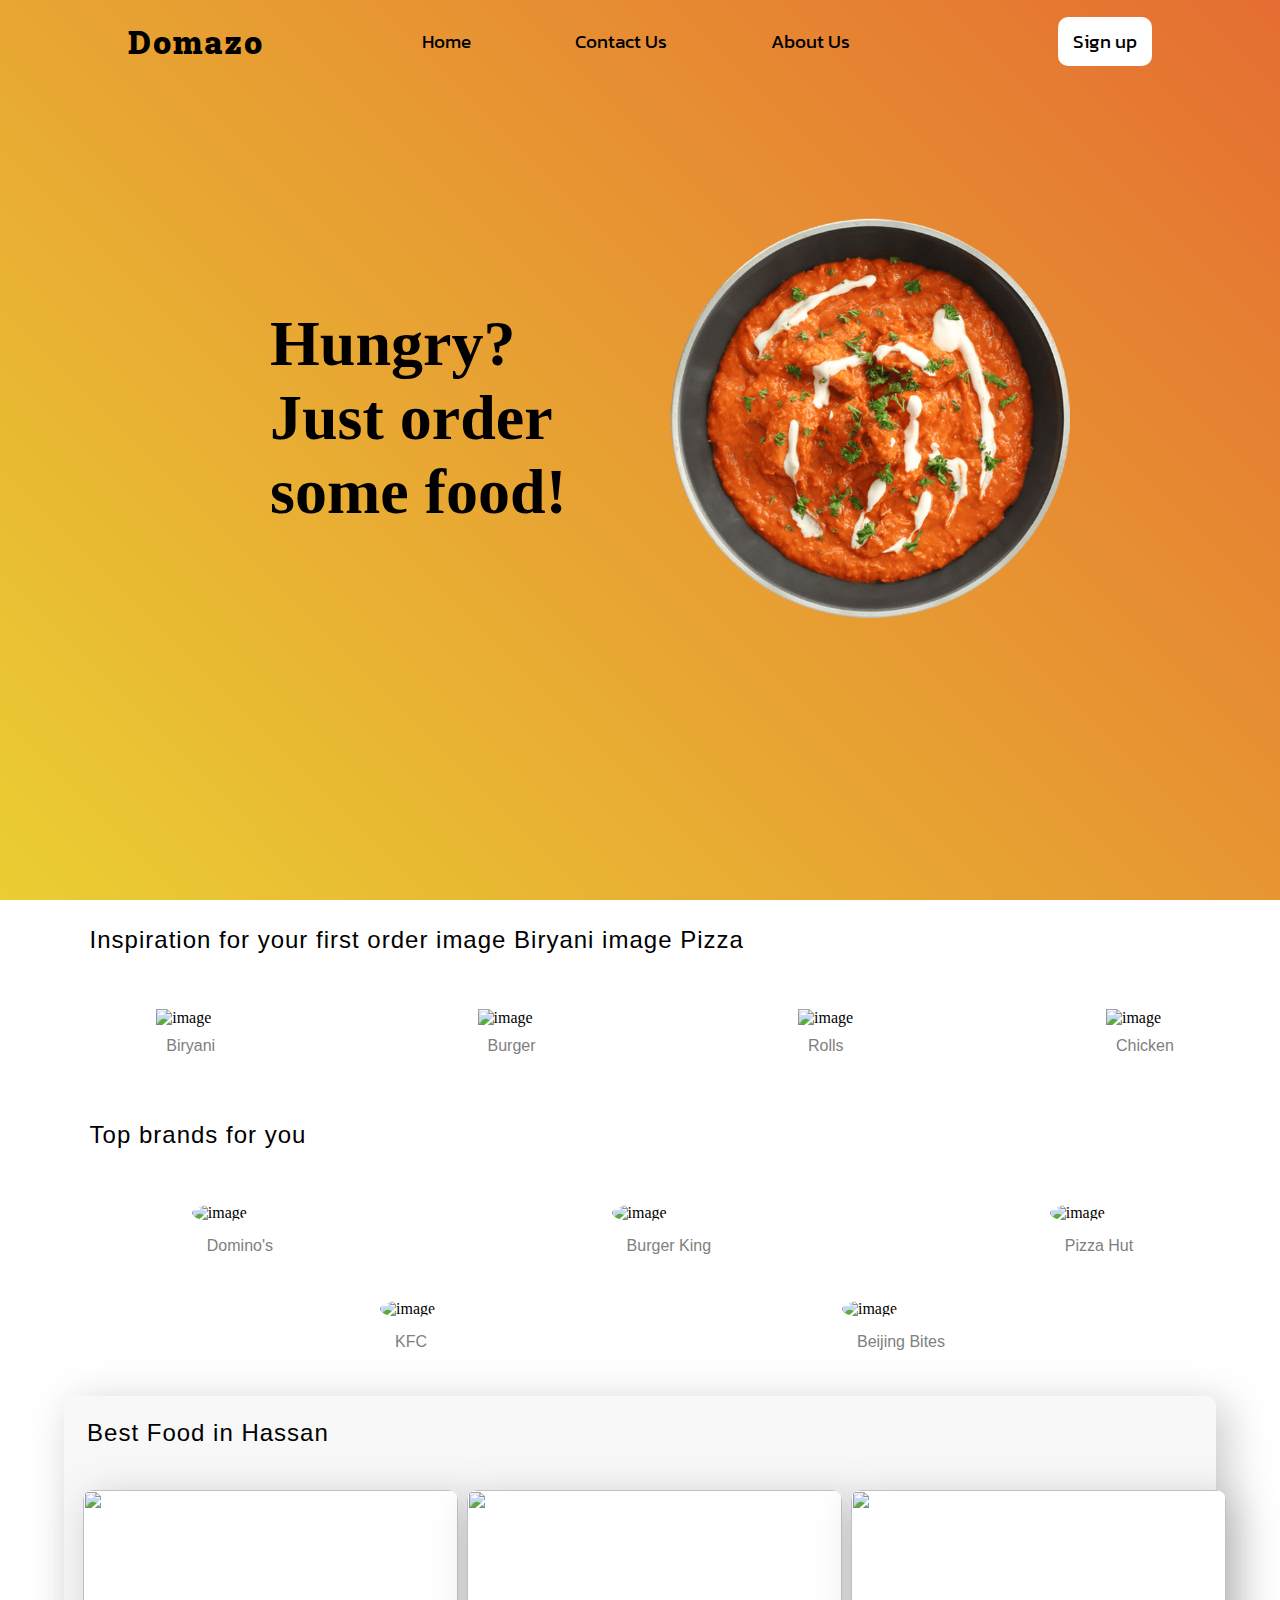
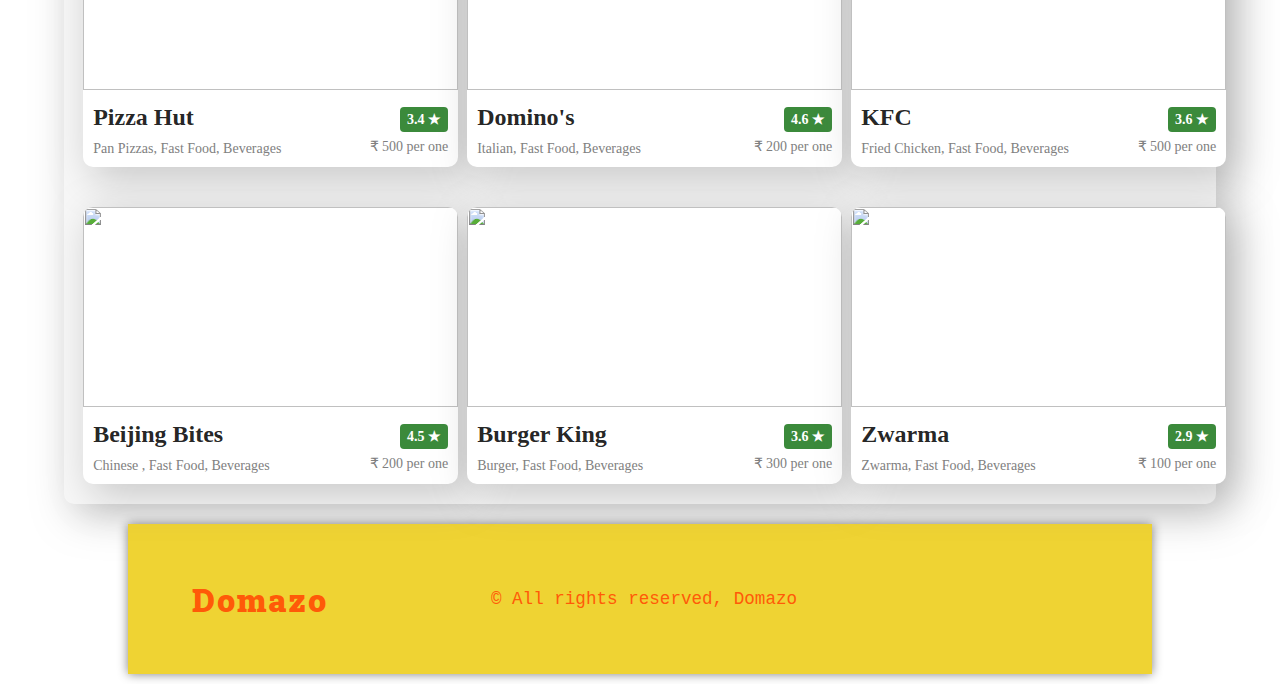
==== commit 5617423f: "." ====
--- a/index.html
+++ b/index.html
@@ -3,7 +3,7 @@
   <head>
     <meta charset="UTF-8" />
     <meta name="viewport" content="width=device-width, initial-scale=1.0" />
-    <title>Document</title>
+    <title>Domazo</title>
     <link rel="stylesheet" href="styles.css" />
     <link
       rel="stylesheet"
@@ -24,7 +24,7 @@
             <li><a href="#">Contact Us</a></li>
             <li><a href="#">About Us</a></li>
             <li>
-              <a href="#"
+              <a href="./cart.html"
                 ><i
                   class="fa-solid fa-cart-shopping fa-bounce"
                   style="color: #000000"
--- a/styles.css
+++ b/styles.css
@@ -13,7 +13,8 @@
   color: inherit;
 }
 .no-use {
-  background-color: #fcd602;
+  background: linear-gradient(45deg, #eace33, #e56e32);
+
   height: 100vh;
 }
 
@@ -86,14 +87,14 @@
   display: flex;
   width: 80%;
   height: 150px;
-  background-color: #ff9e5d;
+  background-color: #efd333;
   justify-content: space-between;
   align-items: center;
   padding: 20px 5%;
   box-sizing: border-box;
   margin: 10px auto;
 
-  color: #ee2d25;
+  color: #ff5a08;
   box-shadow: 0px 0px 10px grey;
 }
 .footer-logo {
@@ -209,6 +210,7 @@
   display: flex;
   margin: 30px;
   justify-content: space-around;
+  background-attachment: scroll;
 }
 
 .food-types-img img {
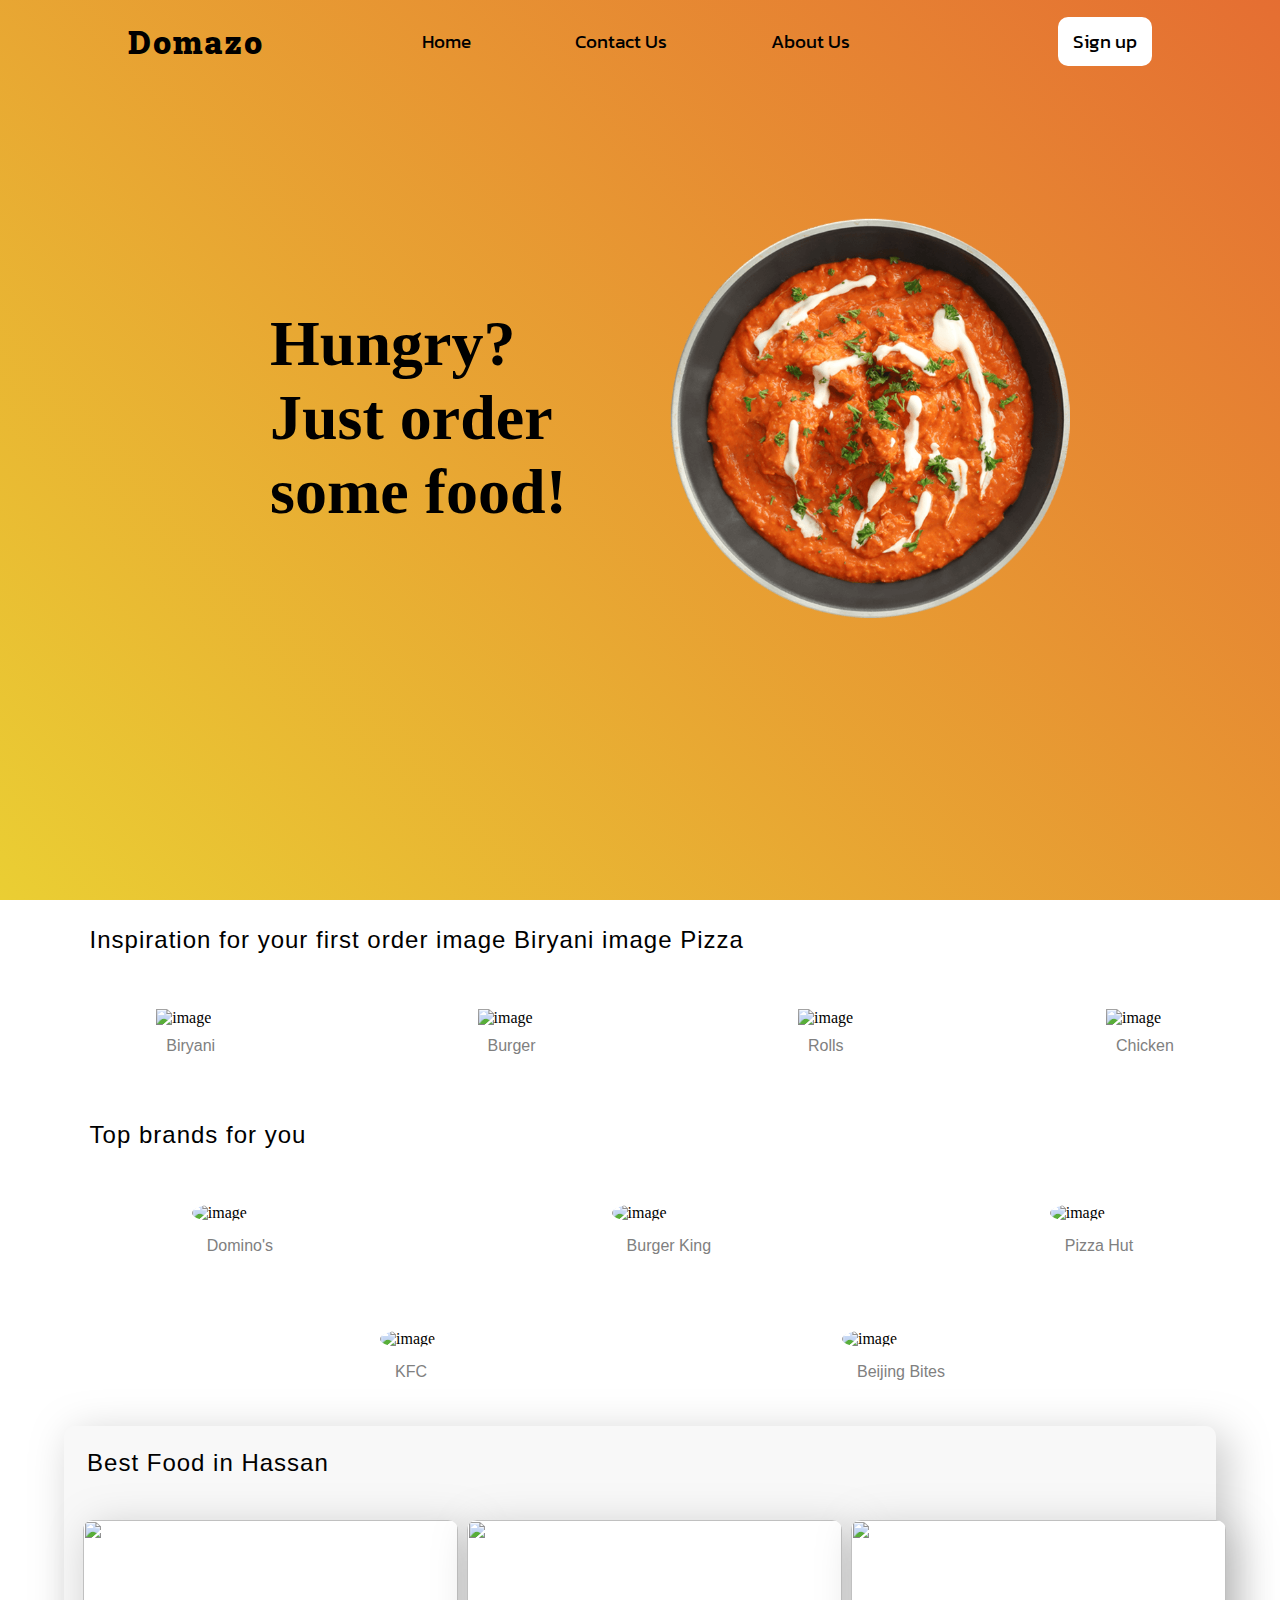
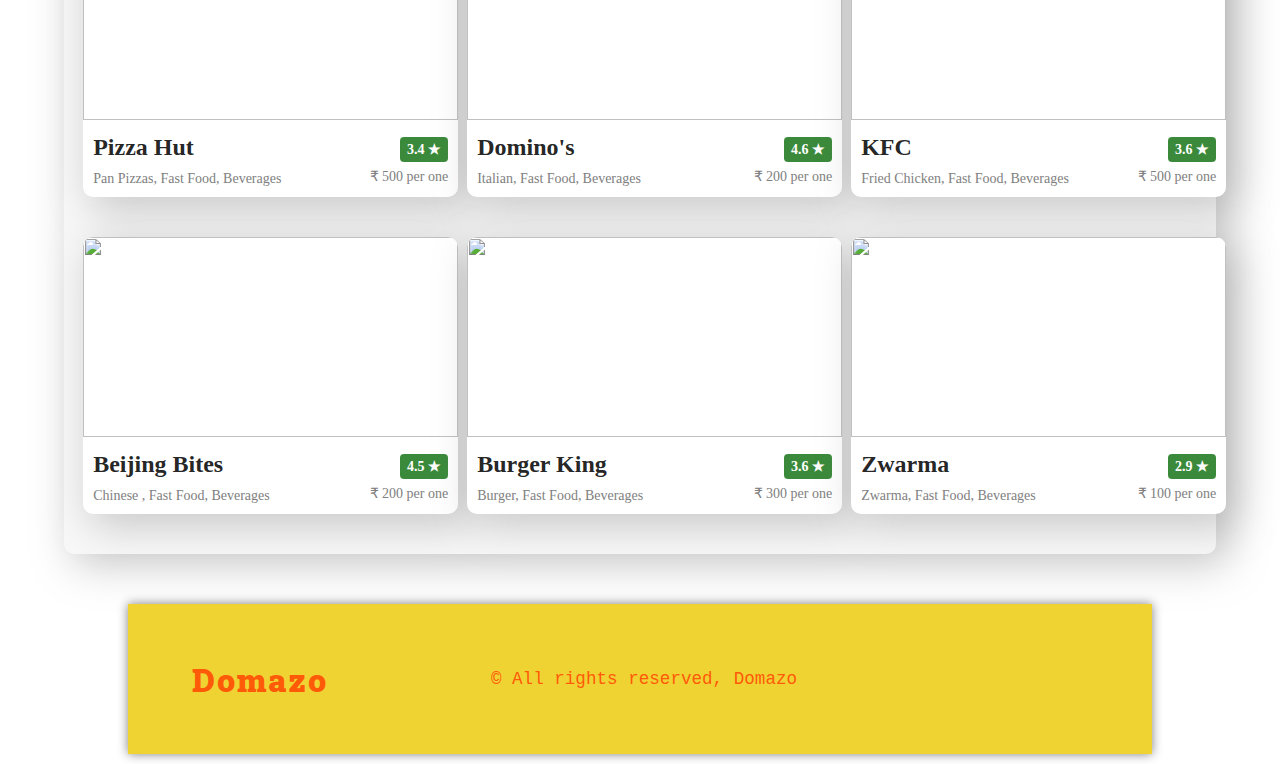
==== commit b442101e: "." ====
--- a/index.html
+++ b/index.html
@@ -21,8 +21,8 @@
         <nav class="nav">
           <ul>
             <li><a href="#">Home</a></li>
-            <li><a href="#">Contact Us</a></li>
-            <li><a href="#">About Us</a></li>
+            <li><a href="./contact.html">Contact Us</a></li>
+            <li><a href="./about.html">About Us</a></li>
             <li>
               <a href="./cart.html"
                 ><i
--- a/styles.css
+++ b/styles.css
@@ -6,6 +6,9 @@
   padding: 0px;
 }
 body {
+  min-height: 100vh;
+  display: flex;
+  flex-direction: column;
   overflow-x: hidden;
 }
 a {
@@ -13,9 +16,8 @@
   color: inherit;
 }
 .no-use {
+  height: 100vh;
   background: linear-gradient(45deg, #eace33, #e56e32);
-
-  height: 100vh;
 }
 
 header {
@@ -49,7 +51,7 @@
   box-shadow: 5px 5px 10px grey;
 }
 .nav a:hover {
-  color: #f67a1f;
+  color: #32a9e5;
 }
 
 .butter {
@@ -92,7 +94,7 @@
   align-items: center;
   padding: 20px 5%;
   box-sizing: border-box;
-  margin: 10px auto;
+  margin: auto auto 10px;
 
   color: #ff5a08;
   box-shadow: 0px 0px 10px grey;
@@ -132,6 +134,7 @@
   height: auto;
   width: 90%;
   margin: auto;
+  margin-bottom: 50px;
   box-shadow: 10px 10px 40px 2px rgba(128, 128, 128, 0.4);
   border-radius: 10px;
 }
@@ -273,6 +276,17 @@
   top: 3%;
   left: 10%;
 }
+
+/* @media (max-width: 480px) {
+  .outside-sign-form form {
+    height: 600px;
+    width: 300px;
+    margin: auto;
+    padding: 2px;
+    top: 3%;
+    left: 5%;
+  }
+} */
 .outside-form form {
   height: 500px;
   width: 500px;
@@ -300,7 +314,13 @@
   border: 0;
   border-radius: 5px;
 }
-
+/* @media (max-width: 480px) {
+  .outside-sign-form * {
+    padding: 3%;
+    border: 0;
+    border-radius: 5px;
+  }
+} */
 .inside-form .input-name,
 .input-pass {
   width: 100%;
@@ -347,3 +367,181 @@
   color: rgb(254, 61, 54);
   font-weight: bold;
 }
+/* ----------------------cart-------------------- */
+.cart-body {
+  background-color: #eaeded;
+}
+.sub {
+  display: flex;
+  justify-content: space-around;
+}
+.cart-div {
+  height: fit-content;
+  width: 60vw;
+  padding: 20px 50px;
+  margin-bottom: 10px;
+  background-color: white;
+
+  border-radius: 5px;
+}
+.shop-cart {
+  font-size: 1rem;
+}
+hr {
+  margin: 20px 0px;
+  border: 1px solid grey;
+}
+.ordered-item-img img {
+  height: 150px;
+  width: 150px;
+  border-radius: 10px;
+}
+.order-flex {
+  display: flex;
+  height: fit-content;
+  width: fit-content;
+}
+.ordered-details {
+  padding: 0px 20px;
+}
+.ordered-food-name h3 {
+  font-size: 1.3rem;
+}
+.ordered-food-des p {
+  font-size: 1.1rem;
+  color: rgb(173, 171, 171);
+}
+
+.orderd-food-details {
+  font-size: 1.1rem;
+}
+.orderd-food-price {
+  padding: 2px 0px;
+}
+
+.veg-nonveg {
+  display: flex;
+  margin-top: 5px;
+  font-size: 0.9rem;
+}
+.veg-nonveg p {
+  margin-left: 10px;
+}
+.orderd-food-quantity select {
+  padding: 5px;
+  font-size: 0.9rem;
+  border: 1px solid grey;
+  border-radius: 10px;
+  cursor: pointer;
+}
+
+.orderd-food-quantity select:hover {
+  background-color: rgb(235, 231, 231);
+  box-shadow: 0px 0px 5px 1px grey;
+}
+
+.ordered-food-by {
+  font-size: 1rem;
+  padding: 10px 0px;
+}
+
+.ordered-food-by a {
+  font-size: 1rem;
+  color: #65aed0;
+}
+.sub-total {
+  font-size: 1.5rem;
+  display: flex;
+  justify-content: flex-end;
+  padding: 0px 20px;
+}
+
+.total-to-pay {
+  height: fit-content;
+  width: fit-content;
+  padding: 20px 50px;
+  border-radius: 5px;
+  background-color: white;
+  position: sticky;
+  top: 0;
+}
+.sub-total-to-pay {
+  display: flex;
+  justify-content: space-between;
+  font-size: 1.3rem;
+}
+.bill-details {
+  font-size: 1.2rem;
+  padding: 0px 0px 5px 0px;
+}
+.item-total {
+  display: flex;
+  justify-content: space-between;
+  font-size: 1rem;
+  padding: 0px 0px 5px 0px;
+}
+.del-total {
+  display: flex;
+  justify-content: space-between;
+  font-size: 1rem;
+  padding: 0px 0px 5px 0px;
+}
+.del-tip {
+  display: flex;
+  justify-content: space-between;
+  font-size: 1rem;
+  padding: 0px 0px 5px 0px;
+}
+.del-tip input {
+  width: 30px;
+}
+.fee-total {
+  display: flex;
+  justify-content: space-between;
+  font-size: 1rem;
+  padding: 0px 0px 5px 0px;
+}
+.gst-total {
+  display: flex;
+  justify-content: space-between;
+  font-size: 1rem;
+  padding: 0px 0px 5px 0px;
+}
+
+.final-total {
+  display: flex;
+  justify-content: space-between;
+  font-size: 1rem;
+  font-size: 1.2rem;
+  padding: 0px 0px 5px 0px;
+}
+.proceed-to-pay {
+  text-align: center;
+}
+.proceed-to-pay input {
+  margin: 5px;
+  padding: 10px 20px;
+  border-radius: 5px;
+  border: 1px solid;
+  color: #e56e32;
+  background-color: white;
+  cursor: pointer;
+  font-size: 1rem;
+}
+
+.proceed-to-pay input:hover {
+  color: white;
+  background-color: #e56e32;
+}
+
+.res-gallery {
+  height: 80vh;
+  width: 80vw;
+  margin: auto;
+  display: grid;
+  grid-template-columns: 1fr 1fr 1fr 1fr;
+  grid-template-rows: 1fr 1fr;
+}
+.item img {
+  object-fit: cover;
+}
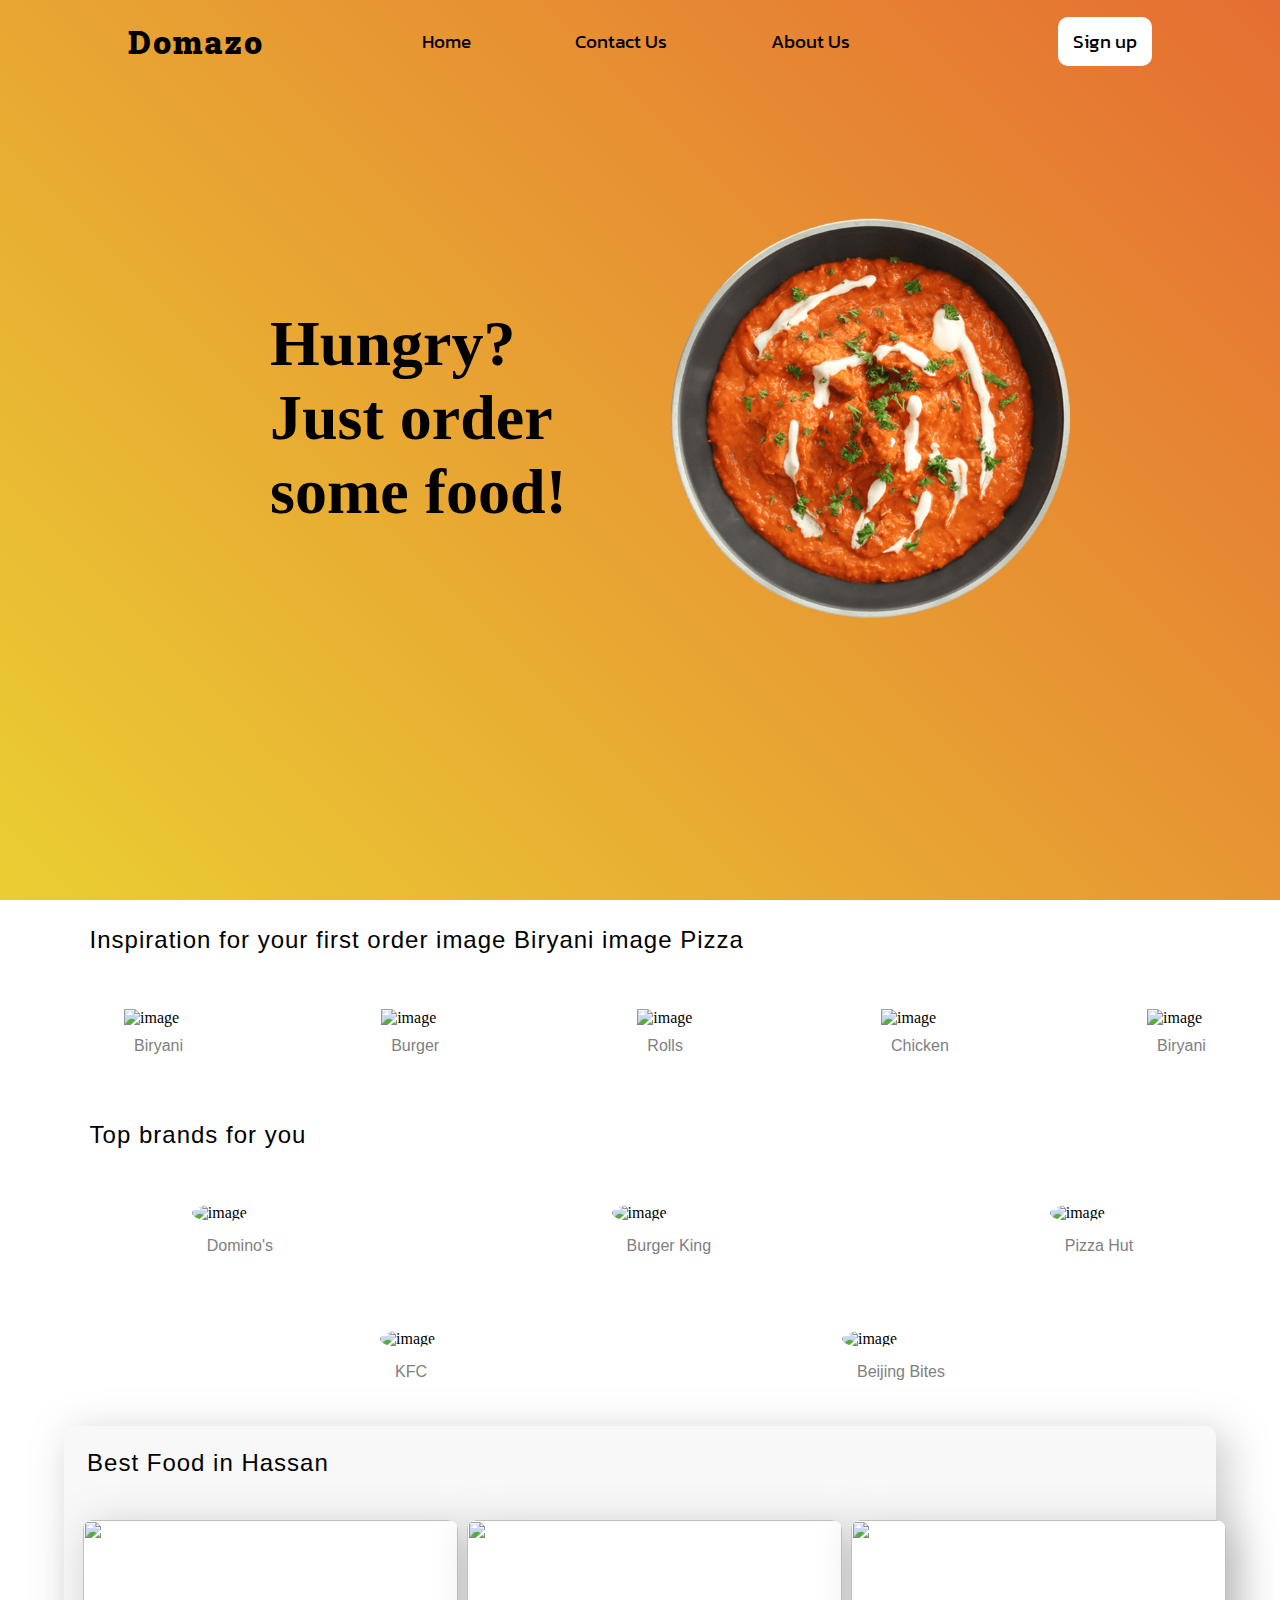
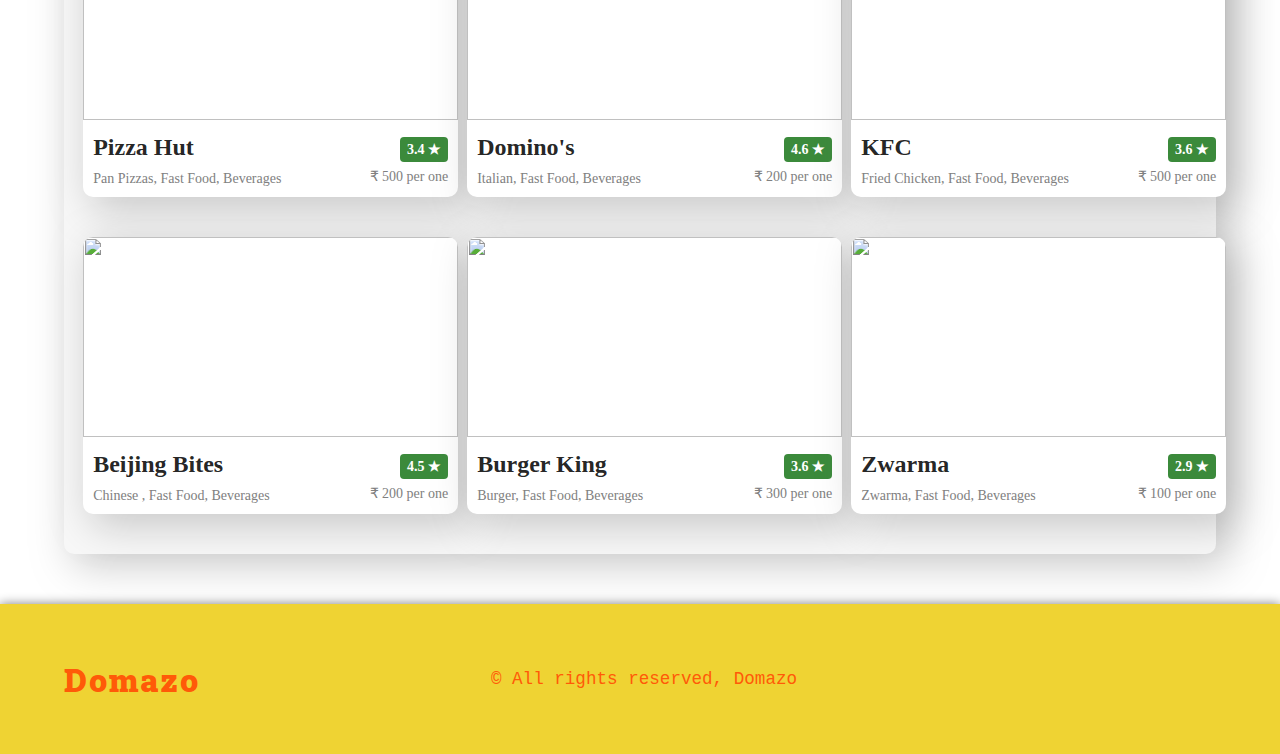
==== commit f84e8fb8: "." ====
--- a/index.html
+++ b/index.html
@@ -34,6 +34,7 @@
             <li><a class="home-singUp" href="./signup.html">Sign up</a></li>
           </ul>
         </nav>
+        <div class="hamburger-icon"><i class="fa-solid fa-bars"></i></div>
       </header>
       <div class="butter">
         <div class="cover-text"><h1>Hungry? Just order some food!</h1></div>
@@ -80,6 +81,15 @@
           src="https://b.zmtcdn.com/data/dish_images/197987b7ebcd1ee08f8c25ea4e77e20f1634731334.png"
         />
         <p class="food-name">Chicken</p>
+      </div>
+      <!-- ------------------------- -->
+      <!-- ------------------------->
+      <div class="food-types-img">
+        <img
+          alt="image"
+          src="https://b.zmtcdn.com/data/dish_images/d19a31d42d5913ff129cafd7cec772f81639737697.png"
+        />
+        <p class="food-name">Biryani</p>
       </div>
       <!-- ------------------------- -->
     </div>
@@ -157,10 +167,11 @@
         <div class="cards-container">
           <div class="card">
             <div class="card-media">
-              <img
-                src="https://b.zmtcdn.com/data/pictures/chains/6/65456/4f4440d6f4e39151f92a850c27ac13f7.jpg?fit=around|300:273&crop=300:273;*,*"
-                alt=""
-              />
+              <a href="./res.html#ph">
+                <img
+                  src="https://b.zmtcdn.com/data/pictures/chains/6/65456/4f4440d6f4e39151f92a850c27ac13f7.jpg?fit=around|300:273&crop=300:273;*,*"
+                  alt=""
+              /></a>
             </div>
             <div class="card-description">
               <div class="about-place">
@@ -183,10 +194,11 @@
         <div class="cards-container">
           <div class="card">
             <div class="card-media">
-              <img
-                src="https://images.unsplash.com/photo-1615719413546-198b25453f85?crop=entropy&cs=srgb&fm=jpg&ixid=MnwxNDU4OXwwfDF8cmFuZG9tfHx8fHx8fHx8MTYzMDQwMjkwNA&ixlib=rb-1.2.1&q=85"
-                alt=""
-              />
+              <a href="./res.html#dom">
+                <img
+                  src="https://images.unsplash.com/photo-1615719413546-198b25453f85?crop=entropy&cs=srgb&fm=jpg&ixid=MnwxNDU4OXwwfDF8cmFuZG9tfHx8fHx8fHx8MTYzMDQwMjkwNA&ixlib=rb-1.2.1&q=85"
+                  alt=""
+              /></a>
             </div>
             <div class="card-description">
               <div class="about-place">
@@ -207,10 +219,11 @@
         <div class="cards-container">
           <div class="card">
             <div class="card-media">
-              <img
-                src="https://b.zmtcdn.com/data/pictures/chains/9/65279/52b42b0206d1989d5e89c0b854fa8183_featured_v2.jpg?fit=around|771.75:416.25&crop=771.75:416.25;*,*"
-                alt=""
-              />
+              <a href="./res.html#kfc">
+                <img
+                  src="https://b.zmtcdn.com/data/pictures/chains/9/65279/52b42b0206d1989d5e89c0b854fa8183_featured_v2.jpg?fit=around|771.75:416.25&crop=771.75:416.25;*,*"
+                  alt=""
+              /></a>
             </div>
             <div class="card-description">
               <div class="about-place">
@@ -233,10 +246,11 @@
         <div class="cards-container">
           <div class="card">
             <div class="card-media">
-              <img
-                src="https://beijingbites.com/Old%20Websote%20images/Old%20Websote%20images/beijing_bites_fe1_PRAWNS_NOODLES.jpg"
-                alt=""
-              />
+              <a href="./res.html">
+                <img
+                  src="https://beijingbites.com/Old%20Websote%20images/Old%20Websote%20images/beijing_bites_fe1_PRAWNS_NOODLES.jpg"
+                  alt=""
+              /></a>
             </div>
             <div class="card-description">
               <div class="about-place">
@@ -257,10 +271,11 @@
         <div class="cards-container">
           <div class="card">
             <div class="card-media">
-              <img
-                src="https://b.zmtcdn.com/data/pictures/chains/0/18225860/7c8d1e6d9612e5bee0d54a39188e95a4.jpg?fit=around|771.75:416.25&crop=771.75:416.25;*,*"
-                alt=""
-              />
+              <a href="./res.html">
+                <img
+                  src="https://b.zmtcdn.com/data/pictures/chains/0/18225860/7c8d1e6d9612e5bee0d54a39188e95a4.jpg?fit=around|771.75:416.25&crop=771.75:416.25;*,*"
+                  alt=""
+              /></a>
             </div>
             <div class="card-description">
               <div class="about-place">
@@ -281,10 +296,11 @@
         <div class="cards-container">
           <div class="card">
             <div class="card-media">
-              <img
-                src="https://b.zmtcdn.com/data/pictures/chains/3/18528753/ff00d1f16f23bdf6e0378bec29da7573_o2_featured_v2.jpg"
-                alt=""
-              />
+              <a href="./res.html">
+                <img
+                  src="https://b.zmtcdn.com/data/pictures/chains/3/18528753/ff00d1f16f23bdf6e0378bec29da7573_o2_featured_v2.jpg"
+                  alt=""
+              /></a>
             </div>
             <div class="card-description">
               <div class="about-place">
--- a/styles.css
+++ b/styles.css
@@ -11,6 +11,12 @@
   flex-direction: column;
   overflow-x: hidden;
 }
+body,
+html {
+  overflow-x: hidden;
+  margin: 0;
+  padding: 0;
+}
 a {
   text-decoration: none;
   color: inherit;
@@ -26,6 +32,7 @@
   align-items: center;
   padding: 20px 10%;
 }
+
 nav li {
   display: inline-block;
   align-items: center;
@@ -41,17 +48,19 @@
   letter-spacing: 2px;
   font-weight: 900;
 }
-
-.home-singUp {
-  background-color: white;
-  padding: 10px 15px;
-  border-radius: 10px;
-}
-.home-singUp:hover {
-  box-shadow: 5px 5px 10px grey;
-}
-.nav a:hover {
-  color: #32a9e5;
+.hamburger-icon {
+  display: none;
+}
+
+@media only screen and (max-width: 1200px) {
+  nav {
+    display: none;
+  }
+
+  .hamburger-icon {
+    display: block;
+    cursor: pointer;
+  }
 }
 
 .butter {
@@ -69,6 +78,35 @@
   width: 400px;
   animation: spin 40s linear infinite;
 }
+.cover-text {
+  width: 400px;
+}
+.cover-text h1 {
+  font-size: 4rem;
+}
+@media only screen and (max-width: 1200px) {
+  .butter {
+    margin: auto;
+    flex-direction: column;
+    text-align: center;
+  }
+
+  .butter img {
+    margin-left: 0;
+    margin-bottom: 10px;
+    height: 300px;
+    width: 300px;
+  }
+
+  .cover-text {
+    width: 80%;
+    margin: 50px auto;
+  }
+
+  .cover-text h1 {
+    font-size: 2.5rem;
+  }
+}
 
 @keyframes spin {
   0% {
@@ -78,24 +116,29 @@
     transform: rotate(360deg);
   }
 }
-.cover-text {
-  width: 400px;
-}
-.cover-text h1 {
-  font-size: 4rem;
+
+.home-singUp {
+  background-color: white;
+  padding: 10px 15px;
+  border-radius: 10px;
+}
+.home-singUp:hover {
+  box-shadow: 5px 5px 10px grey;
+}
+.nav a:hover {
+  color: #1891ce;
+  border-bottom: 2px solid #32a9e5;
 }
 
 footer {
   display: flex;
-  width: 80%;
+  width: 100%;
   height: 150px;
   background-color: #efd333;
   justify-content: space-between;
   align-items: center;
   padding: 20px 5%;
   box-sizing: border-box;
-  margin: auto auto 10px;
-
   color: #ff5a08;
   box-shadow: 0px 0px 10px grey;
 }
@@ -111,10 +154,30 @@
 
 .social-media li {
   display: inline-block;
-  /* margin-left: 50px; */
   padding: 20px;
   font-size: 1.5rem;
 }
+
+@media only screen and (max-width: 600px) {
+  footer {
+    display: flex;
+    flex-direction: column;
+    height: auto;
+    padding: 15px 5%;
+  }
+
+  .social-media {
+    text-align: center;
+    margin-top: 15px;
+  }
+
+  .social-media li {
+    display: inline-block;
+    padding: 10px;
+    font-size: 1.2rem;
+  }
+}
+
 /* --restaurant-------------------------- */
 
 .cards-container {
@@ -192,6 +255,26 @@
   padding: 2px 0;
   margin: 0 0 6px 30px;
 }
+@media only screen and (max-width: 600px) {
+  .cards-container {
+    width: 90%;
+  }
+
+  .res-cards {
+    width: 100%;
+    margin: auto;
+  }
+
+  .card {
+    width: 100%;
+  }
+
+  .card-media img {
+    height: 150px;
+    border-radius: 10px 10px 0 0;
+  }
+}
+
 .food-types-heading h3,
 .food-brand h3 {
   margin: 0px 5%;
@@ -227,6 +310,29 @@
   color: grey;
   padding: 10px;
 }
+@media only screen and (max-width: 1200px) {
+  .food-types {
+    overflow-x: auto;
+    margin: 10px 0px;
+    padding: 10px;
+  }
+
+  .food-types > :first-child {
+    margin-left: 300px;
+  }
+
+  .food-types-img img {
+    width: 100px;
+    height: 100px;
+    margin-right: 30px;
+  }
+
+  .food-name {
+    font-size: 0.8rem;
+    padding: 5px;
+  }
+}
+
 /* brands */
 .food-brands {
   height: auto;
@@ -247,6 +353,23 @@
   color: grey;
   padding: 15px;
 }
+@media only screen and (max-width: 600px) {
+  .food-brands {
+    justify-content: center;
+    margin: 10px;
+  }
+
+  .food-brand-img img {
+    width: 100px;
+    height: 100px;
+    margin-right: 20px;
+  }
+
+  .brand {
+    font-size: 0.8rem;
+    padding: 10px;
+  }
+}
 
 .log-bg-img {
   height: 100vh;
@@ -254,6 +377,44 @@
   background-repeat: no-repeat;
   background-size: cover;
   background-position: center;
+}
+
+.log-in {
+  background-color: #f67f9d;
+  font-size: 1.1rem;
+}
+
+.outside-form form {
+  height: 500px;
+  width: 500px;
+  display: flex;
+  flex-direction: column;
+  align-items: center;
+  background-color: #fbcc8a;
+  padding: 30px;
+  border-radius: 20px;
+  position: absolute;
+  top: 7%;
+  right: 14%;
+}
+.inside-form h3 {
+  text-align: center;
+}
+.dont-acc {
+  text-align: center;
+  font-size: 1rem;
+}
+
+.dont-acc a {
+  padding: 0px;
+  color: rgb(254, 61, 54);
+  font-weight: bold;
+}
+
+.outside-form * {
+  padding: 15px;
+  border: 0;
+  border-radius: 5px;
 }
 .sign-bg-img {
   height: 100vh;
@@ -276,51 +437,12 @@
   top: 3%;
   left: 10%;
 }
-
-/* @media (max-width: 480px) {
-  .outside-sign-form form {
-    height: 600px;
-    width: 300px;
-    margin: auto;
-    padding: 2px;
-    top: 3%;
-    left: 5%;
-  }
-} */
-.outside-form form {
-  height: 500px;
-  width: 500px;
-  display: flex;
-  flex-direction: column;
-  align-items: center;
-  background-color: #fbcc8a;
-  padding: 30px;
-  border-radius: 20px;
-  position: absolute;
-  top: 10%;
-  right: 15%;
-}
-.inside-form h3 {
-  text-align: center;
-}
-
-.outside-form * {
-  padding: 15px;
-  border: 0;
-  border-radius: 5px;
-}
 .outside-sign-form * {
   padding: 12px;
   border: 0;
   border-radius: 5px;
 }
-/* @media (max-width: 480px) {
-  .outside-sign-form * {
-    padding: 3%;
-    border: 0;
-    border-radius: 5px;
-  }
-} */
+
 .inside-form .input-name,
 .input-pass {
   width: 100%;
@@ -338,10 +460,6 @@
   padding-top: 1px;
 }
 
-.log-in {
-  background-color: #f67f9d;
-  font-size: 1.1rem;
-}
 .sign-in {
   background-color: #c2337d;
   font-size: 1.1rem;
@@ -353,20 +471,93 @@
   text-align: center;
   font-size: 1rem;
 }
-.dont-acc {
-  text-align: center;
-  font-size: 1rem;
-}
+
 .have-acc a {
   padding: 0px;
   color: #ffe62c;
   font-weight: bold;
 }
-.dont-acc a {
-  padding: 0px;
-  color: rgb(254, 61, 54);
-  font-weight: bold;
-}
+
+@media only screen and (max-width: 600px) {
+  .log-bg-img {
+    height: 100vh;
+    background-size: cover;
+    background-position: center;
+  }
+
+  .outside-form form {
+    width: 90%;
+    max-width: 350px;
+    margin: 3% auto;
+    padding: 20px;
+    box-sizing: border-box;
+    top: 50%;
+    right: 50%;
+    transform: translate(50%, -50%);
+  }
+
+  .outside-form * {
+    padding: 8px;
+  }
+
+  .inside-form h3 {
+    text-align: center;
+  }
+
+  .log-in {
+    font-size: 1rem;
+  }
+
+  .dont-acc {
+    font-size: 0.9rem;
+  }
+
+  .dont-acc a {
+    padding: 0px;
+  }
+}
+
+@media only screen and (max-width: 600px) {
+  .outside-sign-form form {
+    width: 90%;
+    max-width: 350px;
+    margin: 3% auto;
+    padding: 20px;
+    box-sizing: border-box;
+    top: 50%;
+    left: 50%;
+    transform: translate(-50%, -50%);
+  }
+
+  .outside-sign-form * {
+    padding: 8px;
+  }
+
+  .inside-form .input-name,
+  .input-pass {
+    width: 100%;
+  }
+
+  .agree {
+    width: 100%;
+    justify-content: flex-start;
+    padding-left: 8px;
+    padding-top: 1px;
+  }
+
+  .sign-in {
+    font-size: 1rem;
+  }
+
+  .have-acc {
+    font-size: 0.9rem;
+  }
+
+  .have-acc a {
+    padding: 0px;
+  }
+}
+
 /* ----------------------cart-------------------- */
 .cart-body {
   background-color: #eaeded;
@@ -535,13 +726,116 @@
 }
 
 .res-gallery {
-  height: 80vh;
+  width: 60%;
+  height: 60%;
+  display: grid;
+  margin: 0px auto;
+  grid-template-columns: 1fr 1fr;
+  grid-template-rows: 150px 150px;
+}
+
+.item img {
+  width: 100%;
+  height: 100%;
+  object-fit: cover;
+}
+
+.name-rating {
+  padding: 20px;
+  margin: 1% 8%;
+}
+.name-rating h2 {
+  font-size: 2rem;
+}
+.name-rating h1 {
+  text-align: center;
+}
+.order-menu {
+  display: flex;
   width: 80vw;
-  margin: auto;
-  display: grid;
-  grid-template-columns: 1fr 1fr 1fr 1fr;
-  grid-template-rows: 1fr 1fr;
-}
-.item img {
-  object-fit: cover;
-}
+  margin: 50px auto;
+  font-size: 1.3rem;
+  font-family: "Kanit", sans-serif;
+  padding: 5px;
+}
+.read {
+  color: blue;
+  text-decoration: underline;
+  cursor: pointer;
+}
+.read:hover {
+  color: rgb(0, 140, 255);
+  text-decoration: underline;
+  cursor: pointer;
+}
+.order-det {
+  padding-left: 20px;
+}
+.order-det p {
+  padding: 20px 0px;
+}
+.order-menu img {
+  border-radius: 20px;
+  height: 150px;
+  width: 150px;
+}
+.add {
+  background-color: #60b246;
+  color: white;
+  font-size: 0.8rem;
+  width: fit-content;
+  height: fit-content;
+  cursor: pointer;
+  padding: 10px 20px;
+  border-radius: 5px;
+}
+.add:hover {
+  background-color: white;
+  color: #60b246;
+}
+
+@media only screen and (max-width: 600px) {
+  .res-gallery {
+    width: 90%;
+    margin: 0 auto;
+  }
+
+  .item img {
+    width: 100%;
+    height: 100%;
+    object-fit: cover;
+  }
+
+  .name-rating {
+    padding: 10px;
+    margin: 5px;
+  }
+
+  .name-rating h2 {
+    font-size: 1.5rem;
+    margin-bottom: 5px;
+  }
+  .name-rating h1 {
+    font-size: 1.5rem;
+    margin-top: 30px;
+  }
+
+  .order-menu {
+    width: 100%;
+    margin: 20px auto;
+    font-size: 1rem;
+    padding: 5px;
+  }
+
+  .order-menu img {
+    height: 160px;
+    width: 150px;
+    object-fit: cover;
+    border-radius: 10px;
+  }
+
+  .add {
+    font-size: 0.9rem;
+    padding: 8px 15px;
+  }
+}
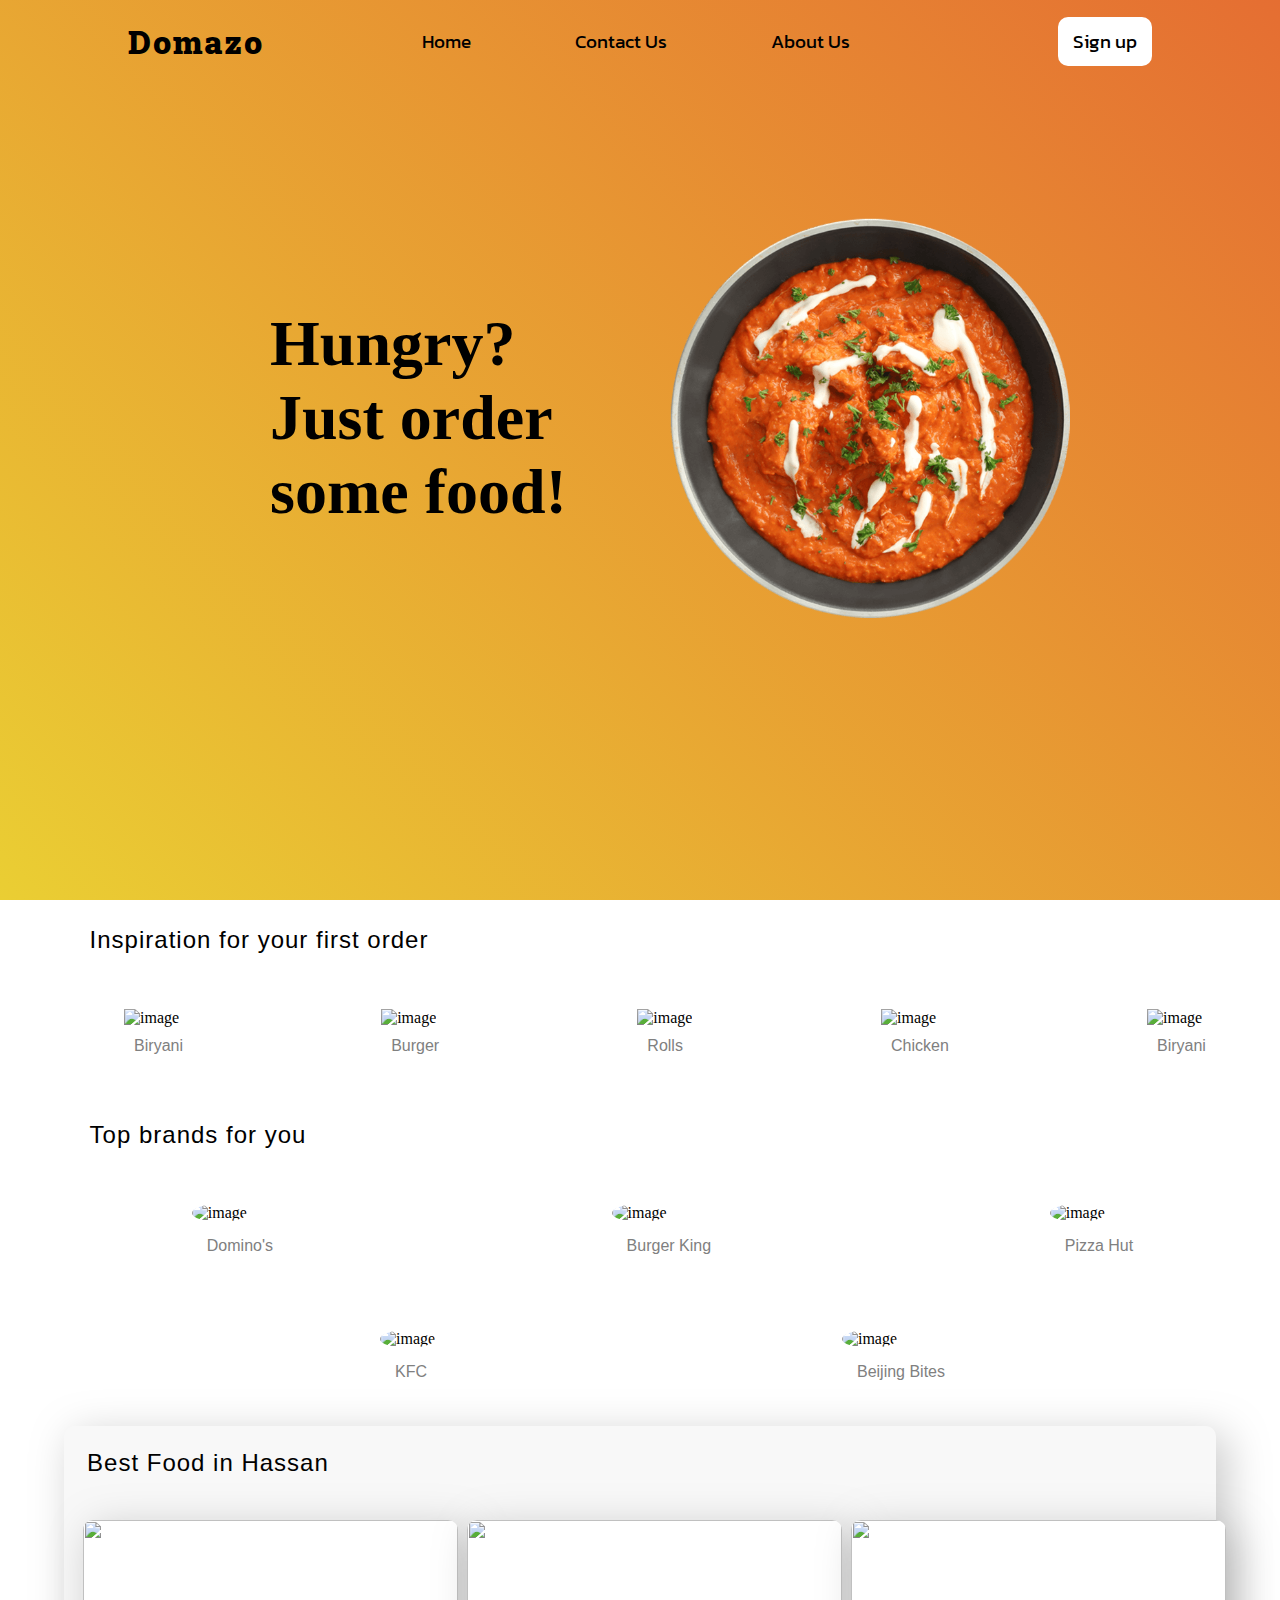
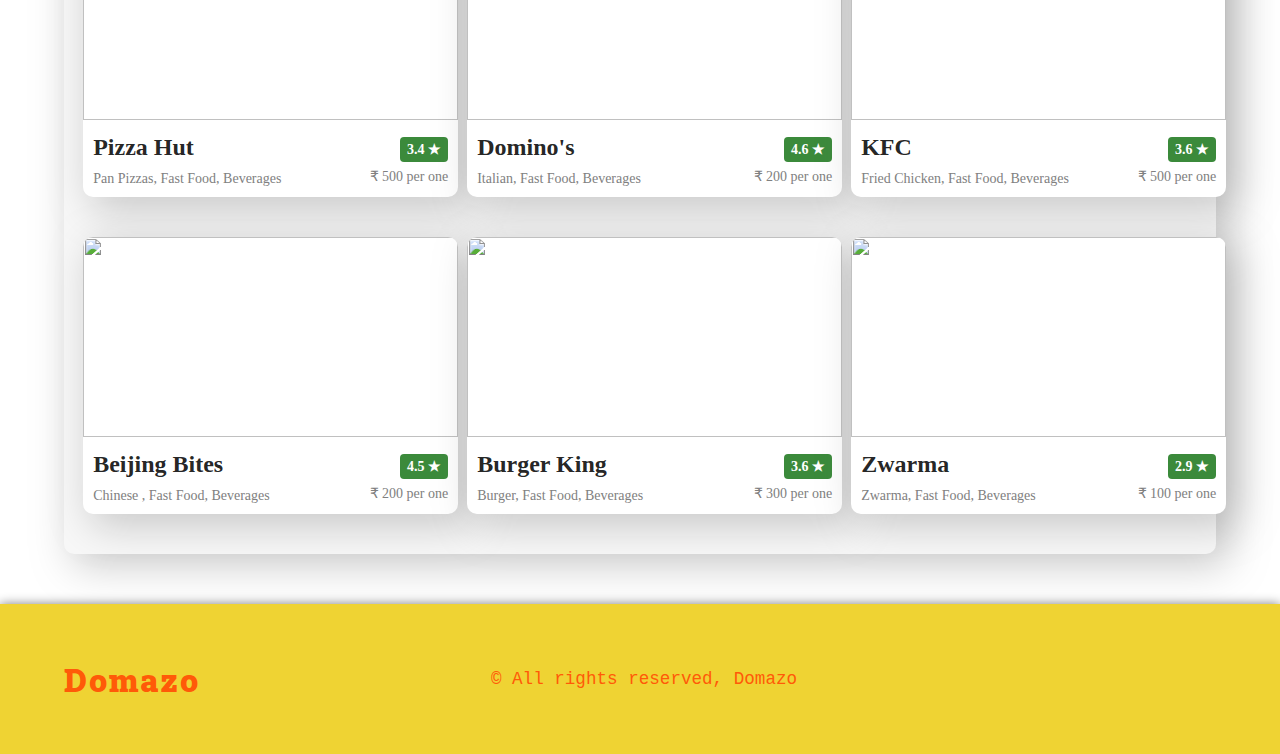
==== commit d6da7b69: "." ====
--- a/index.html
+++ b/index.html
@@ -44,7 +44,7 @@
     <!-- -----------------------------foods------------------------- -->
 
     <div class="food-types-heading">
-      <h3>Inspiration for your first order image Biryani image Pizza</h3>
+      <h3>Inspiration for your first order</h3>
     </div>
     <div class="food-types">
       <!-- ------------------------->
@@ -341,5 +341,15 @@
         </li>
       </ul>
     </footer>
+    <script>
+      document.addEventListener("DOMContentLoaded", function () {
+        const hamburgerIcon = document.querySelector(".hamburger-icon");
+        const nav = document.querySelector("nav ul");
+
+        hamburgerIcon.addEventListener("click", function () {
+          nav.classList.toggle("visible");
+        });
+      });
+    </script>
   </body>
 </html>
--- a/styles.css
+++ b/styles.css
@@ -52,14 +52,36 @@
   display: none;
 }
 
-@media only screen and (max-width: 1200px) {
-  nav {
-    display: none;
-  }
-
+@media only screen and (max-width: 850px) {
   .hamburger-icon {
     display: block;
     cursor: pointer;
+    z-index: 10;
+  }
+  nav ul {
+    background-color: #eaeded;
+    height: 100vh;
+    width: 100vw;
+    position: absolute;
+    top: 0;
+    left: 0;
+    z-index: 10;
+    display: flex;
+    flex-direction: column;
+    justify-content: center;
+    align-items: center;
+    margin-top: -500%;
+    transition: 0.3s ease-in-out;
+    opacity: 0.9;
+  }
+  .visible {
+    margin-top: 0;
+  }
+  nav li {
+    padding: 10px;
+  }
+  nav li a {
+    margin-left: 0;
   }
 }
 
@@ -84,7 +106,7 @@
 .cover-text h1 {
   font-size: 4rem;
 }
-@media only screen and (max-width: 1200px) {
+@media only screen and (max-width: 850px) {
   .butter {
     margin: auto;
     flex-direction: column;
@@ -158,7 +180,7 @@
   font-size: 1.5rem;
 }
 
-@media only screen and (max-width: 600px) {
+@media only screen and (max-width: 850px) {
   footer {
     display: flex;
     flex-direction: column;
@@ -255,7 +277,7 @@
   padding: 2px 0;
   margin: 0 0 6px 30px;
 }
-@media only screen and (max-width: 600px) {
+@media only screen and (max-width: 850px) {
   .cards-container {
     width: 90%;
   }
@@ -310,7 +332,7 @@
   color: grey;
   padding: 10px;
 }
-@media only screen and (max-width: 1200px) {
+@media only screen and (max-width: 850px) {
   .food-types {
     overflow-x: auto;
     margin: 10px 0px;
@@ -353,7 +375,7 @@
   color: grey;
   padding: 15px;
 }
-@media only screen and (max-width: 600px) {
+@media only screen and (max-width: 850px) {
   .food-brands {
     justify-content: center;
     margin: 10px;
@@ -425,20 +447,19 @@
 }
 
 .outside-sign-form form {
-  height: 600px;
+  height: 90vh;
   width: 500px;
   display: flex;
   flex-direction: column;
   align-items: center;
   background-color: #a9ce05;
-  padding: 30px;
   border-radius: 20px;
   position: absolute;
   top: 3%;
   left: 10%;
 }
 .outside-sign-form * {
-  padding: 12px;
+  padding: 10px;
   border: 0;
   border-radius: 5px;
 }
@@ -478,7 +499,7 @@
   font-weight: bold;
 }
 
-@media only screen and (max-width: 600px) {
+@media only screen and (max-width: 850px) {
   .log-bg-img {
     height: 100vh;
     background-size: cover;
@@ -517,7 +538,7 @@
   }
 }
 
-@media only screen and (max-width: 600px) {
+@media only screen and (max-width: 850px) {
   .outside-sign-form form {
     width: 90%;
     max-width: 350px;
@@ -794,7 +815,7 @@
   color: #60b246;
 }
 
-@media only screen and (max-width: 600px) {
+@media only screen and (max-width: 850px) {
   .res-gallery {
     width: 90%;
     margin: 0 auto;
